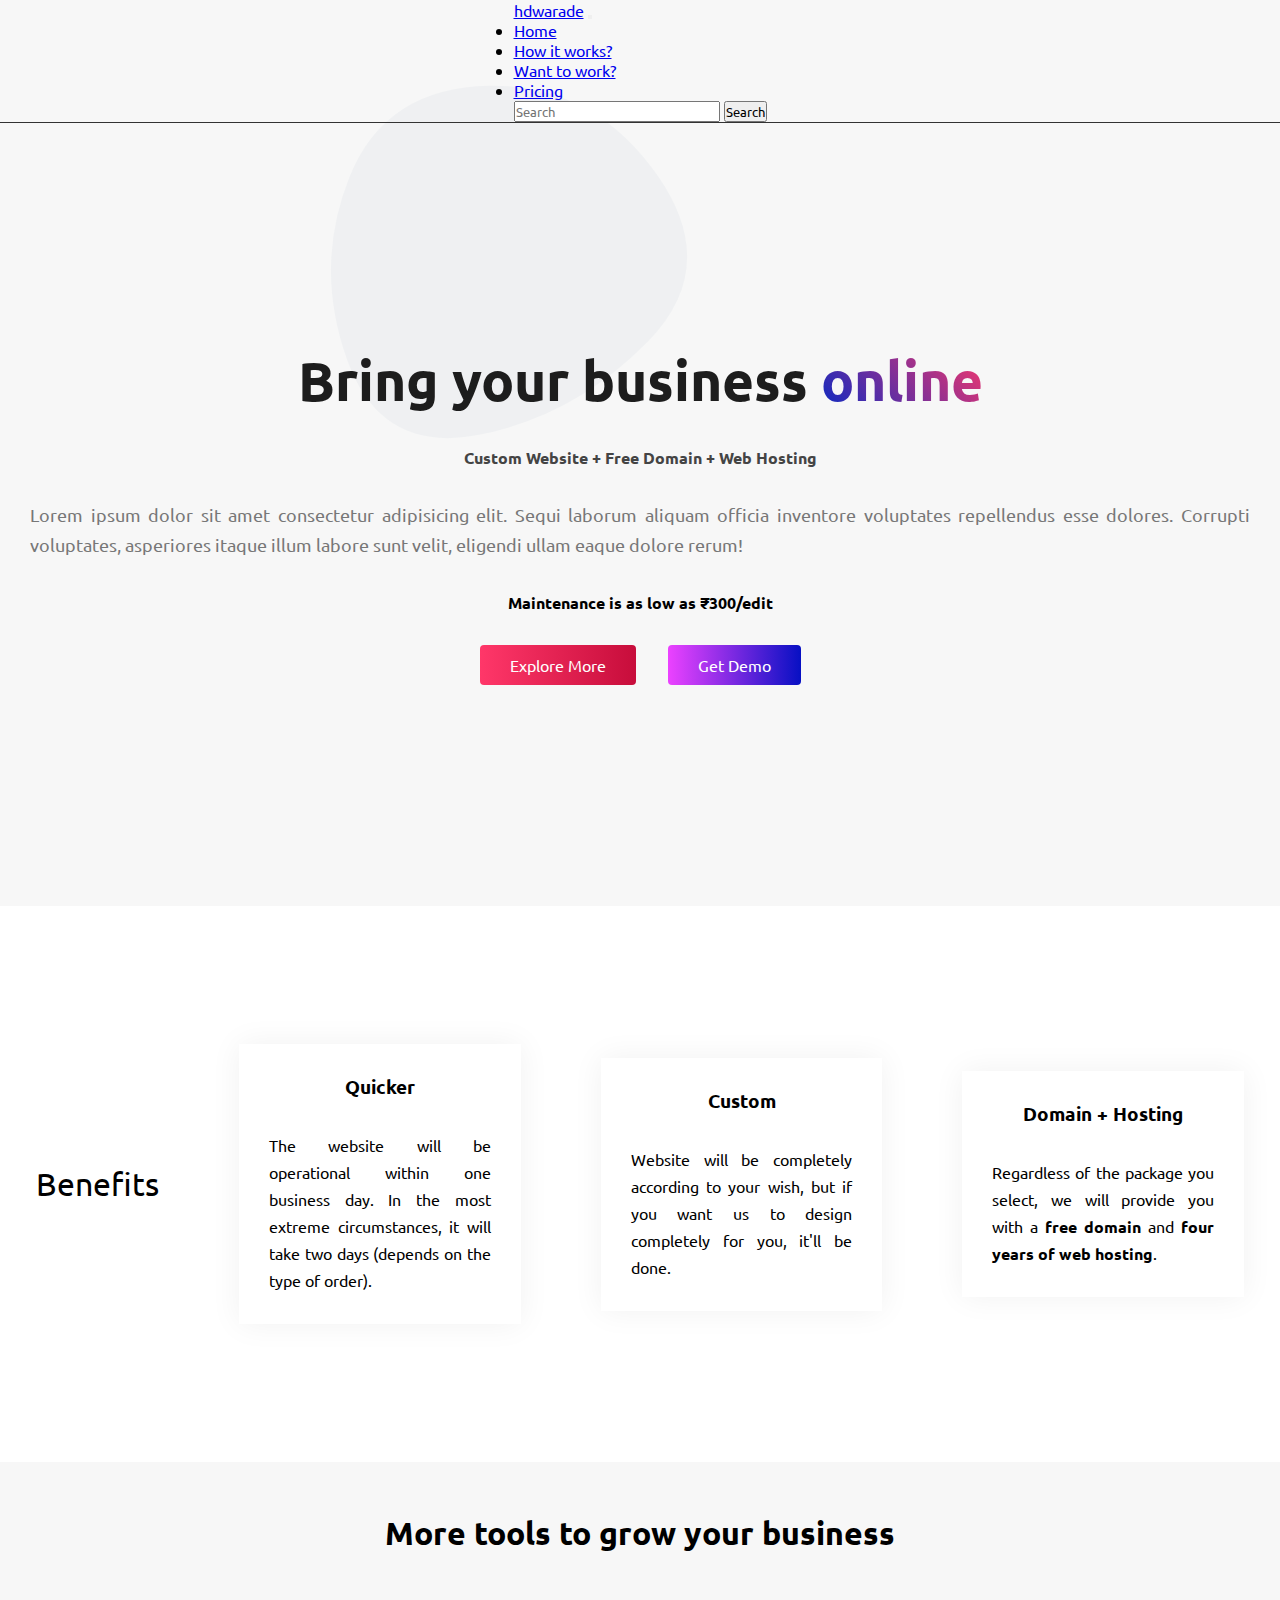
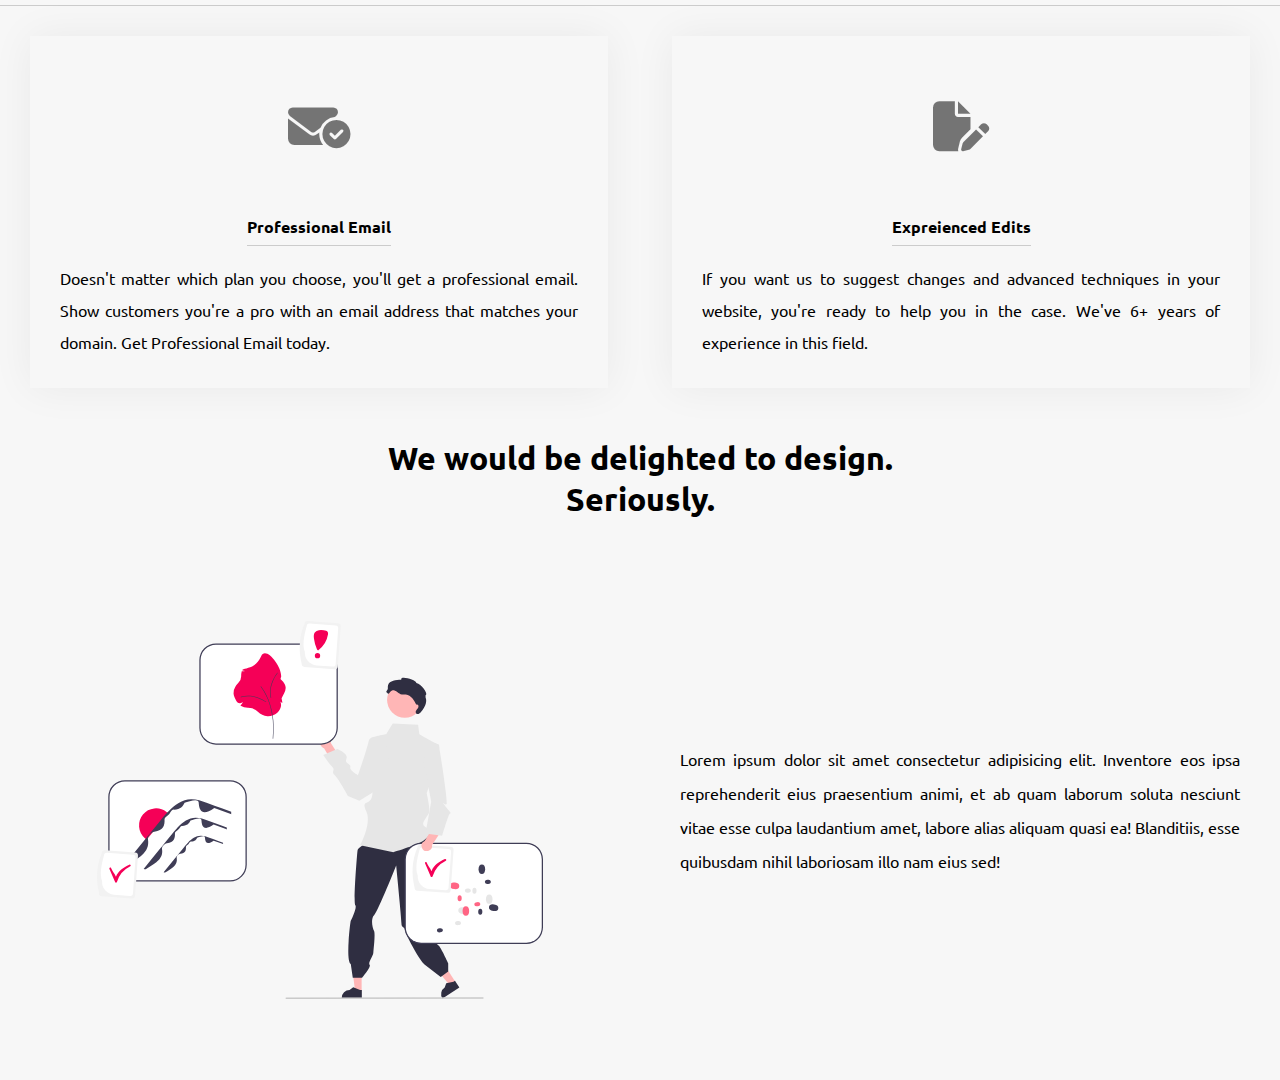
==== index.html @ 7bcc4214 "commit comment" ====
<!DOCTYPE html>
<html lang="en">

<head>
    <meta charset="UTF-8">
    <meta http-equiv="X-UA-Compatible" content="IE=edge">
    <meta name="viewport" content="width=device-width, initial-scale=1.0">
    <title>hdwarade</title>
    <link rel="stylesheet" href="https://use.fontawesome.com/releases/v5.15.4/css/all.css"
        integrity="sha384-DyZ88mC6Up2uqS4h/KRgHuoeGwBcD4Ng9SiP4dIRy0EXTlnuz47vAwmeGwVChigm" crossorigin="anonymous" />
    <link rel="stylesheet" href="https://cdnjs.cloudflare.com/ajax/libs/font-awesome/4.7.0/css/font-awesome.min.css">
    <link rel="stylesheet" href="https://cdnjs.cloudflare.com/ajax/libs/font-awesome/6.1.1/css/all.min.css">
    <link href="https://cdn.jsdelivr.net/npm/bootstrap@5.2.2/dist/css/bootstrap.min.css" rel="stylesheet"
        integrity="sha384-Zenh87qX5JnK2Jl0vWa8Ck2rdkQ2Bzep5IDxbcnCeuOxjzrPF/et3URy9Bv1WTRi" crossorigin="anonymous">
    <link rel="stylesheet" href="style.css">
</head>

<body>

    <div style="position: absolute; z-index: -1; width: 70%; opacity: 0.2;">
        <svg viewBox="0 0 800 500" preserveAspectRatio="none" xmlns="http://www.w3.org/2000/svg"
            xmlns:xlink="http://www.w3.org/1999/xlink" width="100%" id="blobSvg">
            <g transform="translate(186, -12)">
                <path class="blob"
                    d="M392.5,317Q327,384,240.5,400.5Q154,417,124,333.5Q94,250,126,170Q158,90,251,88.5Q344,87,401,168.5Q458,250,392.5,317Z"
                    fill="#d1d8e0"></path>
            </g>
        </svg>
    </div>
    <nav class="navbar navbar-expand-lg navbar-dark bg-dark">
        <div class="container-fluid">
            <a class="navbar-brand" href="#">hdwarade</a>
            <button class="navbar-toggler" type="button" data-bs-toggle="collapse"
                data-bs-target="#navbarSupportedContent" aria-controls="navbarSupportedContent" aria-expanded="false"
                aria-label="Toggle navigation">
                <span class="navbar-toggler-icon"></span>
            </button>
            <div class="collapse navbar-collapse" id="navbarSupportedContent">
                <ul class="navbar-nav me-auto mb-2 mb-lg-0">
                    <li class="nav-item">
                        <a class="nav-link active" aria-current="page" href="index.html">Home</a>
                    </li>
                    <li class="nav-item">
                        <a class="nav-link" href="#">How it works?</a>
                    </li>
                    <li class="nav-item">
                        <a class="nav-link" href="wanttowork.html">Want to work?</a>
                    </li>
                    <li class="nav-item">
                        <a class="nav-link" href="#">Pricing</a>
                    </li>
                </ul>
                <form class="d-flex" role="search">
                    <input class="form-control me-2" type="search" placeholder="Search" aria-label="Search">
                    <button class="btn btn-outline-danger" type="submit">Search</button>
                </form>
            </div>
        </div>
    </nav>
    <div class="container">
        <!-- <h1 class="titleweb">Build your <span class="color">dream</span> website</h1> -->
        <h1 class="titleweb">Bring your business <span class="color">online</span></h1>
        <h4 class="features">Custom Website + Free Domain + Web Hosting</h4>
        <p class="introText">Lorem ipsum dolor sit amet consectetur adipisicing elit. Sequi laborum aliquam officia
            inventore voluptates
            repellendus esse dolores. Corrupti voluptates, asperiores itaque illum labore sunt velit, eligendi ullam
            eaque dolore rerum!</p>
        <div class="range">
            <b>Maintenance is as low as ₹300/edit</b>
        </div>
        <div class="affectem">
            <a href="#" class="a" id="learnMore">Explore More</a>
            <a href="#" class="a" id="learnMore">Get Demo</a>
        </div>
    </div>

    <div class="cardsSection">
        <div class="cardContainer">
            <h1 class="matin">Benefits</h1>
            <div class="mainHolder">
                <div class="holderCard">
                    <h3 class="card-title">Quicker</h3>
                    <p class="properp">The website will be operational within one business day. In the most extreme
                        circumstances, it will take two days (depends on the type of order).</p>
                </div>
            </div>
            <div class="mainHolder">
                <div class="holderCard">
                    <h3 class="card-title">Custom</h3>
                    <p class="properp">Website will be completely according to your wish, but if you want us to design
                        completely for you, it'll be done.</p>
                </div>
            </div>
            <div class="mainHolder">
                <div class="holderCard">
                    <h3 class="card-title">Domain + Hosting</h3>
                    <p class="properp">Regardless of the package you select, we will provide you with a <b>free
                            domain</b> and <b>four years of web hosting</b>.</p>
                </div>
            </div>
        </div>
        <div class="skills">
            <h1 class="headingMore">More tools to grow your business</h1>
            <div class="imageGallery">
                <div class="cardHolderImg">
                    <i class="fa-solid fa-envelope-circle-check cardIcons"></i>
                    <div class="contentCard">
                        <h4>Professional Email</h4>
                        <p>Doesn't matter which plan you choose, you'll get a professional email. Show customers you're a pro with an email address that matches your domain. Get Professional Email today.</p>
                    </div>
                </div>
                <div class="cardHolderImg">
                    <i class="fa-solid fa-file-pen cardIcons"></i>
                    <div class="contentCard">
                        <h4>Expreienced Edits</h4>
                        <p>If you want us to suggest changes and advanced techniques in your website, you're ready to help you in the case. We've 6+ years of experience in this field.</p>
                    </div>
                </div>
            </div>
        </div>
    </div>
    <div class="love">
        <h1><p>We would be delighted to design.</p><p>Seriously.</p></h1>
        <div class="helpSection">
            <div class="imgDiv">
                <img src="ins.svg" class="loveImg" alt="">
            </div>
            <div class="textContent">
                Lorem ipsum dolor sit amet consectetur adipisicing elit. Inventore eos ipsa reprehenderit eius praesentium animi, et ab quam laborum soluta nesciunt vitae esse culpa laudantium amet, labore alias aliquam quasi ea! Blanditiis, esse quibusdam nihil laboriosam illo nam eius sed!
            </div>
        </div>
    </div>
    <script src="https://cdn.jsdelivr.net/npm/bootstrap@5.2.2/dist/js/bootstrap.bundle.min.js"
        integrity="sha384-OERcA2EqjJCMA+/3y+gxIOqMEjwtxJY7qPCqsdltbNJuaOe923+mo//f6V8Qbsw3"
        crossorigin="anonymous"></script>
    <script src="script.js"></script>
</body>

</html>
---- style.css ----
@import url('https://fonts.googleapis.com/css2?family=Rajdhani:wght@400;500&family=Ubuntu&display=swap');

* {
    margin: 0;
    outline: none;
    padding: 0;
    font-family: 'Ubuntu', sans-serif;
    box-sizing: border-box;
}

.navbar {
    /* height: 10vh; */
    display: flex;
    justify-content: space-evenly;
    border-bottom: 1px solid #333;
    align-items: center;
}

body {
    background: rgb(247, 247, 247);
}

.navbar .menu {
    display: flex;
    justify-content: center;
    align-items: center;
    gap: 3rem;
}

.navbar .socials {
    display: flex;
    justify-content: center;
    align-items: center;
    gap: 3rem;
}

.navbar .menu a {
    text-decoration: none;
    color: #4e4e50;
    transition: 0.3s ease;
}

.navbar .menu a:hover {
    color: rgb(198, 198, 198);
}

.navbar .menu a.active {
    color: rgb(198, 198, 198);
}

.socials a {
    color: #999;
    font-size: 20px;
}

.container {
    height: calc(100vh - 13vh);
    display: flex;
    justify-content: center;
    align-items: center;
    flex-direction: column;
    margin: 0 auto;
    gap: 2rem;
    padding: 30px;
}
.features{
    color: #444;
}
.container .titleweb {
    font-size: 55px;
    text-align: center;
    /* border-image: linear-gradient(#0729c3, #ff3769) 30;
    border-width: 10px;
    border-style: solid; */
    color: #1d1d1d;
}

.container .titleweb .color {
    color: #0729c3;
    font-weight: 800;
    border-bottom: 2px solid linear-gradient(45deg,red,blue);
    background: -webkit-linear-gradient(45deg,#0729c3, #ff3769);
    -webkit-background-clip: text;
    -webkit-text-fill-color: transparent;
}

.container p {
    line-height: 30px;
    color: rgb(119, 119, 119);
}

#learnMore {
    position: relative;
    padding: 10px 30px;
    color: #fff;
    overflow: hidden;
    border-radius: 4px;
    text-decoration: none;
    font-size: 16px;
    background: linear-gradient(90deg, #ff3769, #c70d3b);
}

#learnMore:nth-child(2) {
    background: linear-gradient(90deg, #ec42ff, #0710c3);
}

.rippleClass {
    position: absolute;
    background: #fff;
    transform: translate(-50%, -50%);
    pointer-events: none;
    border-radius: 50%;
    animation: hd 1s linear infinite;
}

@keyframes hd {
    0% {
        width: 0px;
        height: 0px;
        opacity: 0.5;
    }

    100% {
        width: 500px;
        opacity: 0;
        height: 500px;
    }
}
.affectem{
    display: flex;
    justify-content: center;
    align-items: center;
    gap: 2rem;
}
.introText{
    text-align: justify;
    font-size: 18px;
}

.cardsSection{
    display: grid;
    height: auto;
    grid-template-rows: 1fr 1fr;
}
.cardContainer{
    display: flex;
    background: white;
    justify-content: center;
    gap: 5rem;
    align-items: center;
    /* height: auto; */
    padding: 40px 0;
    position: relative;
    /* top: -50px; */

}
.mainHolder{
    position: relative;
    width: 22%;
    display: flex;
    box-shadow: 0 0 30px rgba(0, 0, 0, 0.06);
    background: #fff;
    align-items: center;
    background: linear-gradient(123deg,#ff628a, #444dff);
    /* border-radius: 12px; */
}
.holderCard{
    height: 100%;
    gap: 2rem;
    display: flex;
    justify-content: center;
    align-items: center;
    flex-direction: column;
    width: 100%;
    transition: 0.4s ease;
    padding: 30px;
    background: #fff;
    /* border-radius: 12px; */
}
.holderCard:hover{
    transition: 0.4s ease;
    box-shadow: 0 20px 50px rgba(0, 0, 0, 0.06);
    position: relative;
    background: #fff;
    transform: translateY(-5px);
}
.properp{
    line-height: 27px;
    text-align: justify;
}
.matin{
    font-weight: normal;
}
.skills h1{
    text-align: center;
    height: 16vh;
    color: #000;
    display: flex;
    justify-content: center;
    align-items: center;
}
.imageGallery{
    padding: 30px;
    display: grid;
    grid-template-columns: repeat(2, 1fr);
    gap: 4rem;
}
.cardHolderImg{
    box-shadow: 0 0 40px rgba(0, 0, 0, 0.06);
    transition: 0.4s ease;
    display: flex;
    justify-content: center;
    width: 100%;
    padding: 30px;
    align-items: center;
    flex-direction: column;
}
.cardHolderImg:hover{
    box-shadow: 0 20px 10px rgba(0, 0, 0, 0.06);
    transform: translateY(-20px);
}
.cardHolderImg .cardIcons{
    color: #444;
    font-size: 50px;
    height: 120px;
    display: flex;
    color: rgba(0, 0, 0, 0.53);
    border-radius: 50%;
    justify-content: center;
    align-items: center;
    width: 120px;
}
.contentCard{
    display: flex;
    justify-content: center;
    align-items: center;
    flex-direction: column;
    gap: 1rem;
    padding-top: 30px;
}
.contentCard h4{
    font-weight: 800;
    border-bottom: 1px solid #ccc;
    padding-bottom: 8px;
}
.contentCard p{
    line-height: 32px;
    text-align: justify;
}
.helpSection{
    /* border: 2px solid red; */
    display: grid;
    grid-template-columns: repeat(2, 1fr);
    height: calc(100vh - 40vh);
}
.love h1{
    text-align: center;
    /* border: 2px solid red; */
    display: flex;
    justify-content: center;
    align-items: center;
    flex-direction: column;
    padding: 20px 0;
}
.helpSection .imgDiv{
    /* border: 2px solid black; */
    height: calc(100vh - 40vh);
    display: flex;
    justify-content: center;
    align-items: center;
}
.helpSection .imgDiv img{
    height: 70%;
}
.helpSection .textContent{
    height: calc(100vh - 40vh);
    display: flex;
    justify-content: center;
    align-items: center;
    text-align: justify;
    padding: 40px;
    line-height: 34px;
}
.headingMore{
    border-bottom: 1px solid #ccc;
}
*::-webkit-scrollbar{
    width: 0;
    display: none;
}
.works{
    /* height: 100vh; */
    border: 2px solid red;
}
.works h2{
    text-align: center;
    height: 20vh;
    display: flex;
    justify-content: center;
    align-items: center;
    font-weight: 800;
}

/* WantToWorkPage */

/* End of "want to work" page */

@media screen and (max-width: 380px){
    #learnMore{
        font-size: 15px;
    }
    .introText{
        text-align: justify;
        font-size: 16px;
    }
    .cardsSection{
        display: grid;
        /* margin-top:100px; */
        padding: 20px;
        background: rgb(247, 247, 247);
        grid-template-rows: 1fr 1fr;
    }
    .cardContainer{
        margin-top: 80px;
        display: flex;
        background: none;
        justify-content: center;
        align-items: center;
        height: auto;
        flex-direction: column;
        padding: 0;
        position: relative;
        top: 0px;
    }
    .holderCard{
        position: relative;
        width: 100%;
        /* border: 1px solid #ccc; */
        border-radius: 7px;
        height: 80%;
        display: flex;
        padding: 30px;
        box-shadow: 0 0 30px rgba(0, 0, 0, 0.06);
        background: #fff;
        /* justify-content: center;
         */
        align-items: center;
        gap: 2rem;
        flex-direction: column;
        /* align-items: center; */
    }
    .cardContainer{
        display: flex;
        justify-content: center;
        /* gap: 5rem; */
        align-items: center;
        height: auto;
        flex-direction: column;
        /* gap: 3rem; */
        padding: 40px 0;
        position: relative;
        top: 0px;
    }
    .mainHolder{
        position: relative;
        width: 100%;
        display: flex;
        box-shadow: none;
        background: none;
        align-items: center;
        background: #fff;
        /* flex-direction: column; */
        border-radius: 12px;
        box-shadow: 0 20px 40px rgba(0, 0, 0, 0.06);
    }
    /* background: red; */
    .matin{
        margin-bottom: 40px;
        border-bottom: 1px solid #ccc;
        width: 100%;
        display: flex;
        justify-content: center;
        align-items: center;
        padding: 0 0 10px 0;
    }
    .holderCard{
        padding: 30px;
        box-shadow: none;
        background: #fff;
    }
    .container .titleweb {
        font-size: 36px;
    }
    .features{
        font-size: 16px;
        text-align: center;
        line-height: 30px;
    }
    .imageGallery{
        flex-direction: column;
        display: flex;
        width: 100%;
        justify-content: center;
        align-items: center;
    }
    .helpSection {
        display: flex;
        justify-content: center;
        align-items: center;
        flex-direction: column;
        gap: 3rem;
    }
    .love h1 {
        margin-bottom: 140px;
    }
    .helpSection .imgDiv{
        display: flex;
        justify-content: center;
        align-items: flex-end;
    }
    .imageGallery{
        padding: 20px 0;
    }
}
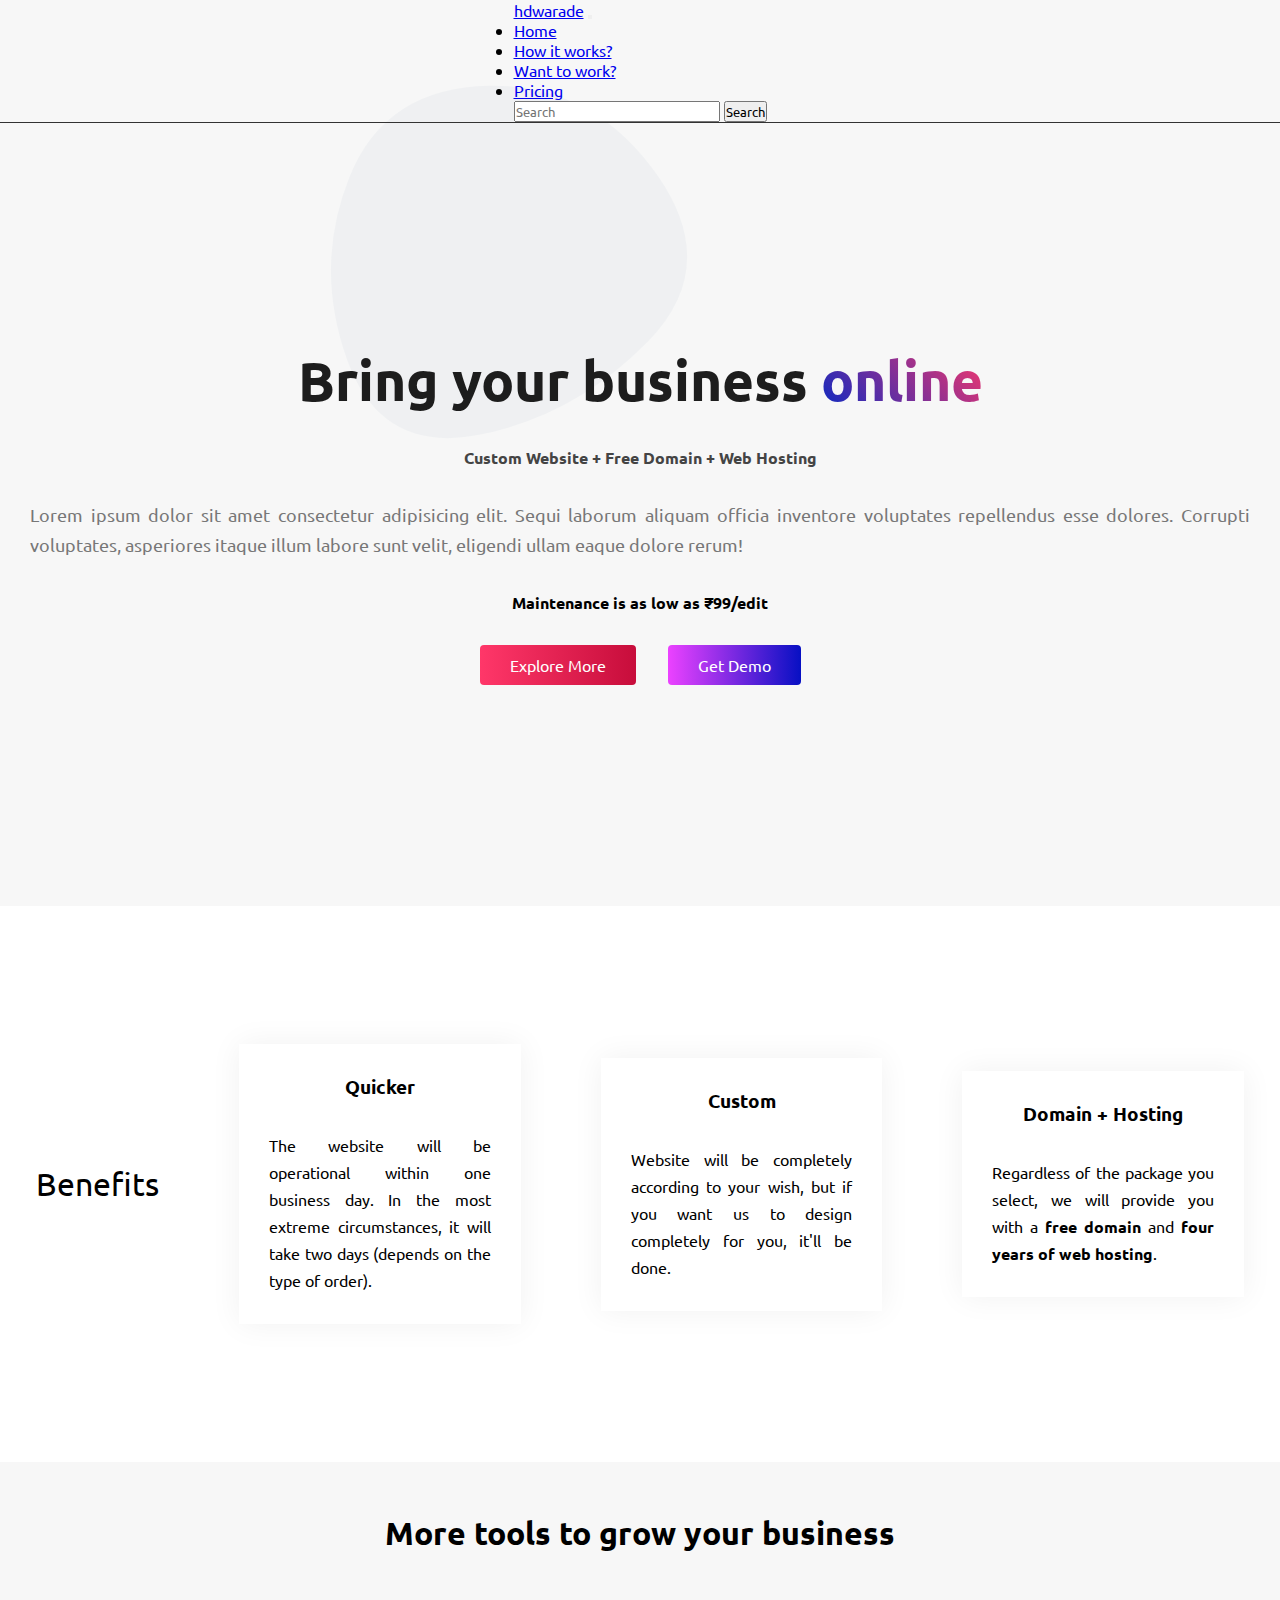
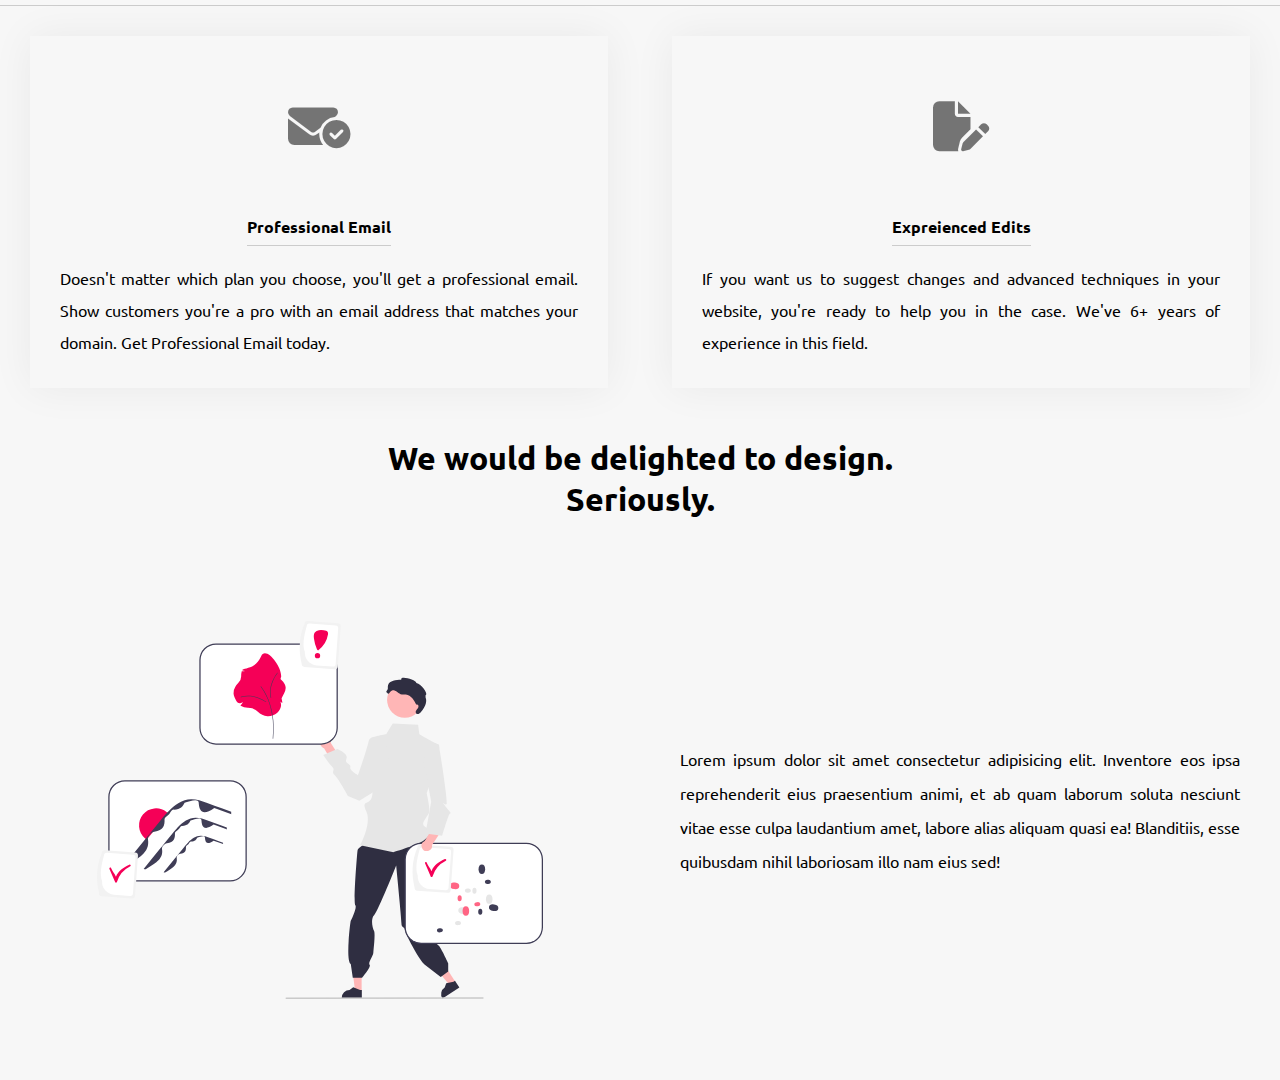
==== commit 031171ad: "Update index.html" ====
--- a/index.html
+++ b/index.html
@@ -66,7 +66,7 @@
             repellendus esse dolores. Corrupti voluptates, asperiores itaque illum labore sunt velit, eligendi ullam
             eaque dolore rerum!</p>
         <div class="range">
-            <b>Maintenance is as low as ₹300/edit</b>
+            <b>Maintenance is as low as ₹99/edit</b>
         </div>
         <div class="affectem">
             <a href="#" class="a" id="learnMore">Explore More</a>
@@ -136,4 +136,4 @@
     <script src="script.js"></script>
 </body>
 
-</html>+</html>
--- a/style.css
+++ b/style.css
@@ -302,7 +302,29 @@
 }
 
 /* WantToWorkPage */
-
+.talkSkills{
+    display: flex;
+    justify-content: center;
+    align-items: center;
+    height: 10vh;
+}
+.talkSkills .this{
+    display: flex;
+    justify-content: center;
+    align-items: center;
+}
+.formFilling{
+    width: 60%;
+    margin: auto;
+}
+input[type="number"]::-webkit-outer-spin-button, 
+input[type="number"]::-webkit-inner-spin-button {
+    -webkit-appearance: none;
+    margin: 0;
+}
+input[type="number"] {
+    -moz-appearance: textfield;
+}
 /* End of "want to work" page */
 
 @media screen and (max-width: 380px){
@@ -332,6 +354,14 @@
         position: relative;
         top: 0px;
     }
+    .talkSkills{
+        width: 90%;
+        margin: 20px auto;
+    }
+    .formFilling{
+        width: 90%;
+        margin: auto;
+    }
     .holderCard{
         position: relative;
         width: 100%;
@@ -421,4 +451,23 @@
     .imageGallery{
         padding: 20px 0;
     }
-}
+    #learnMore{
+        font-size: 12px;
+    }
+}
+
+
+textarea:focus, 
+textarea.form-control:focus, 
+input.form-control:focus, 
+input[type=text]:focus, 
+input[type=password]:focus, 
+input[type=email]:focus, 
+input[type=number]:focus, 
+[type=text].form-control:focus, 
+[type=password].form-control:focus, 
+[type=email].form-control:focus, 
+[type=tel].form-control:focus, 
+[contenteditable].form-control:focus {
+  box-shadow: inset 0 -1px 0 rgb(255, 7, 7);
+}
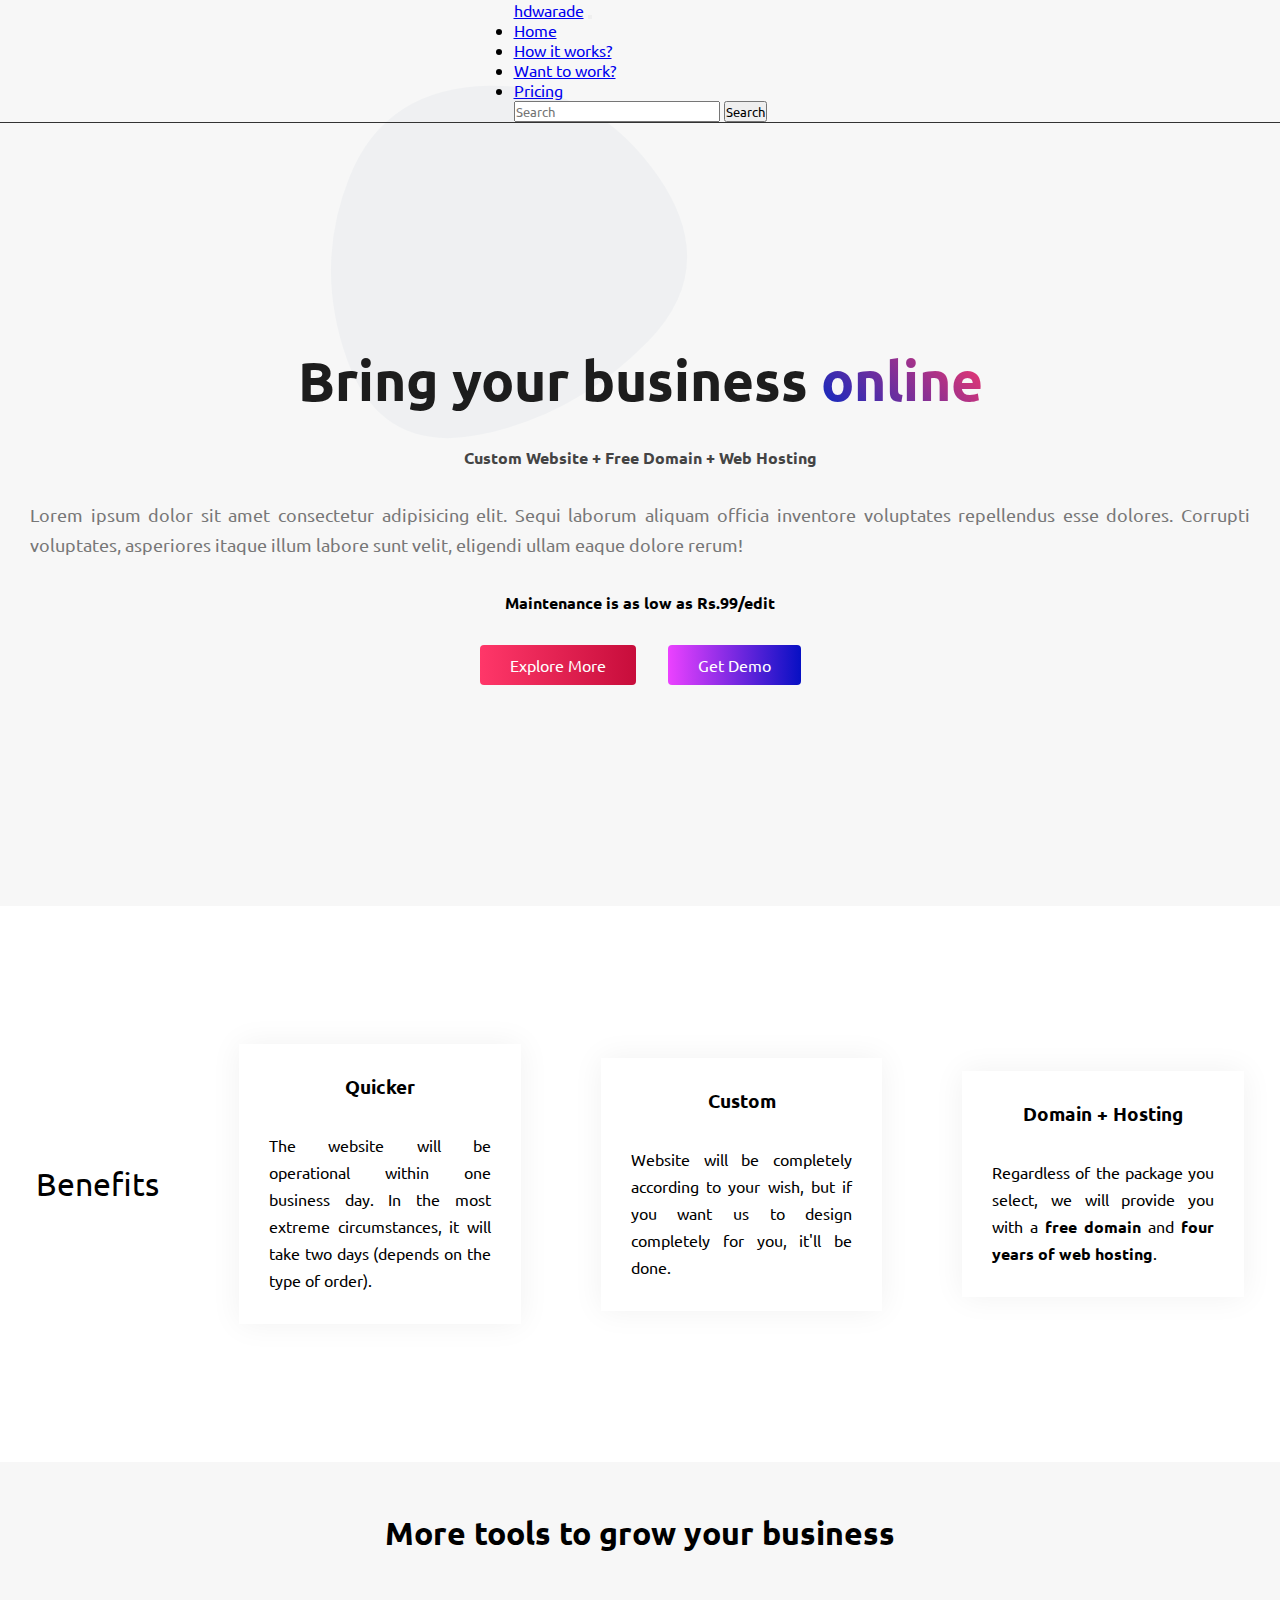
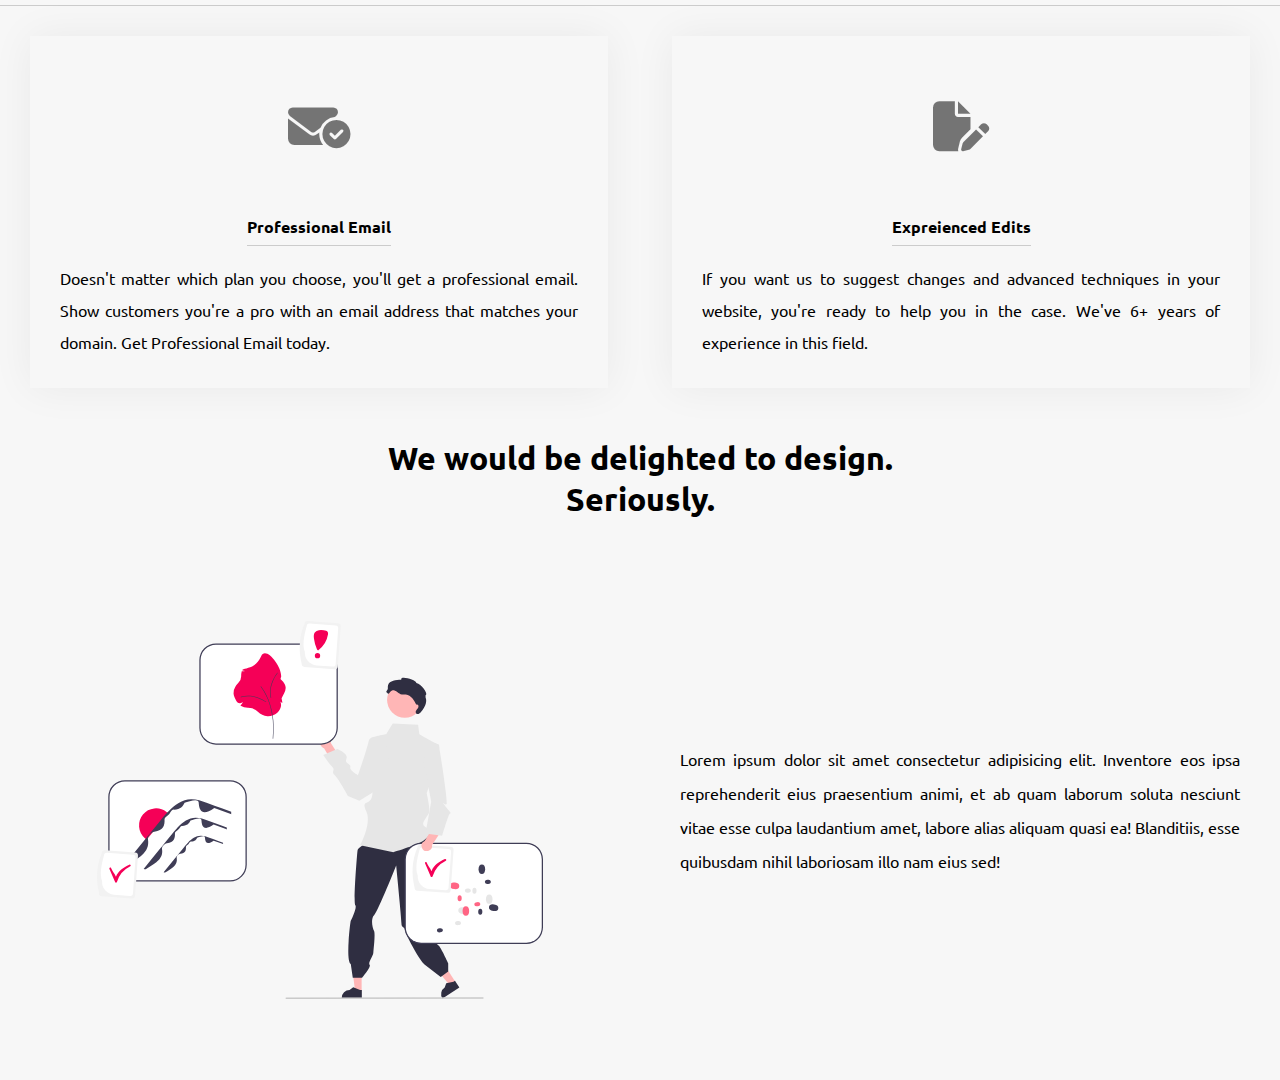
==== commit 0503044c: "Update index.html" ====
--- a/index.html
+++ b/index.html
@@ -1,139 +1,138 @@
-<!DOCTYPE html>
-<html lang="en">
-
-<head>
-    <meta charset="UTF-8">
-    <meta http-equiv="X-UA-Compatible" content="IE=edge">
-    <meta name="viewport" content="width=device-width, initial-scale=1.0">
-    <title>hdwarade</title>
-    <link rel="stylesheet" href="https://use.fontawesome.com/releases/v5.15.4/css/all.css"
-        integrity="sha384-DyZ88mC6Up2uqS4h/KRgHuoeGwBcD4Ng9SiP4dIRy0EXTlnuz47vAwmeGwVChigm" crossorigin="anonymous" />
-    <link rel="stylesheet" href="https://cdnjs.cloudflare.com/ajax/libs/font-awesome/4.7.0/css/font-awesome.min.css">
-    <link rel="stylesheet" href="https://cdnjs.cloudflare.com/ajax/libs/font-awesome/6.1.1/css/all.min.css">
-    <link href="https://cdn.jsdelivr.net/npm/bootstrap@5.2.2/dist/css/bootstrap.min.css" rel="stylesheet"
-        integrity="sha384-Zenh87qX5JnK2Jl0vWa8Ck2rdkQ2Bzep5IDxbcnCeuOxjzrPF/et3URy9Bv1WTRi" crossorigin="anonymous">
-    <link rel="stylesheet" href="style.css">
-</head>
-
-<body>
-
-    <div style="position: absolute; z-index: -1; width: 70%; opacity: 0.2;">
-        <svg viewBox="0 0 800 500" preserveAspectRatio="none" xmlns="http://www.w3.org/2000/svg"
-            xmlns:xlink="http://www.w3.org/1999/xlink" width="100%" id="blobSvg">
-            <g transform="translate(186, -12)">
-                <path class="blob"
-                    d="M392.5,317Q327,384,240.5,400.5Q154,417,124,333.5Q94,250,126,170Q158,90,251,88.5Q344,87,401,168.5Q458,250,392.5,317Z"
-                    fill="#d1d8e0"></path>
-            </g>
-        </svg>
-    </div>
-    <nav class="navbar navbar-expand-lg navbar-dark bg-dark">
-        <div class="container-fluid">
-            <a class="navbar-brand" href="#">hdwarade</a>
-            <button class="navbar-toggler" type="button" data-bs-toggle="collapse"
-                data-bs-target="#navbarSupportedContent" aria-controls="navbarSupportedContent" aria-expanded="false"
-                aria-label="Toggle navigation">
-                <span class="navbar-toggler-icon"></span>
-            </button>
-            <div class="collapse navbar-collapse" id="navbarSupportedContent">
-                <ul class="navbar-nav me-auto mb-2 mb-lg-0">
-                    <li class="nav-item">
-                        <a class="nav-link active" aria-current="page" href="index.html">Home</a>
-                    </li>
-                    <li class="nav-item">
-                        <a class="nav-link" href="#">How it works?</a>
-                    </li>
-                    <li class="nav-item">
-                        <a class="nav-link" href="wanttowork.html">Want to work?</a>
-                    </li>
-                    <li class="nav-item">
-                        <a class="nav-link" href="#">Pricing</a>
-                    </li>
-                </ul>
-                <form class="d-flex" role="search">
-                    <input class="form-control me-2" type="search" placeholder="Search" aria-label="Search">
-                    <button class="btn btn-outline-danger" type="submit">Search</button>
-                </form>
-            </div>
-        </div>
-    </nav>
-    <div class="container">
-        <!-- <h1 class="titleweb">Build your <span class="color">dream</span> website</h1> -->
-        <h1 class="titleweb">Bring your business <span class="color">online</span></h1>
-        <h4 class="features">Custom Website + Free Domain + Web Hosting</h4>
-        <p class="introText">Lorem ipsum dolor sit amet consectetur adipisicing elit. Sequi laborum aliquam officia
-            inventore voluptates
-            repellendus esse dolores. Corrupti voluptates, asperiores itaque illum labore sunt velit, eligendi ullam
-            eaque dolore rerum!</p>
-        <div class="range">
-            <b>Maintenance is as low as ₹99/edit</b>
-        </div>
-        <div class="affectem">
-            <a href="#" class="a" id="learnMore">Explore More</a>
-            <a href="#" class="a" id="learnMore">Get Demo</a>
-        </div>
-    </div>
-
-    <div class="cardsSection">
-        <div class="cardContainer">
-            <h1 class="matin">Benefits</h1>
-            <div class="mainHolder">
-                <div class="holderCard">
-                    <h3 class="card-title">Quicker</h3>
-                    <p class="properp">The website will be operational within one business day. In the most extreme
-                        circumstances, it will take two days (depends on the type of order).</p>
-                </div>
-            </div>
-            <div class="mainHolder">
-                <div class="holderCard">
-                    <h3 class="card-title">Custom</h3>
-                    <p class="properp">Website will be completely according to your wish, but if you want us to design
-                        completely for you, it'll be done.</p>
-                </div>
-            </div>
-            <div class="mainHolder">
-                <div class="holderCard">
-                    <h3 class="card-title">Domain + Hosting</h3>
-                    <p class="properp">Regardless of the package you select, we will provide you with a <b>free
-                            domain</b> and <b>four years of web hosting</b>.</p>
-                </div>
-            </div>
-        </div>
-        <div class="skills">
-            <h1 class="headingMore">More tools to grow your business</h1>
-            <div class="imageGallery">
-                <div class="cardHolderImg">
-                    <i class="fa-solid fa-envelope-circle-check cardIcons"></i>
-                    <div class="contentCard">
-                        <h4>Professional Email</h4>
-                        <p>Doesn't matter which plan you choose, you'll get a professional email. Show customers you're a pro with an email address that matches your domain. Get Professional Email today.</p>
-                    </div>
-                </div>
-                <div class="cardHolderImg">
-                    <i class="fa-solid fa-file-pen cardIcons"></i>
-                    <div class="contentCard">
-                        <h4>Expreienced Edits</h4>
-                        <p>If you want us to suggest changes and advanced techniques in your website, you're ready to help you in the case. We've 6+ years of experience in this field.</p>
-                    </div>
-                </div>
-            </div>
-        </div>
-    </div>
-    <div class="love">
-        <h1><p>We would be delighted to design.</p><p>Seriously.</p></h1>
-        <div class="helpSection">
-            <div class="imgDiv">
-                <img src="ins.svg" class="loveImg" alt="">
-            </div>
-            <div class="textContent">
-                Lorem ipsum dolor sit amet consectetur adipisicing elit. Inventore eos ipsa reprehenderit eius praesentium animi, et ab quam laborum soluta nesciunt vitae esse culpa laudantium amet, labore alias aliquam quasi ea! Blanditiis, esse quibusdam nihil laboriosam illo nam eius sed!
-            </div>
-        </div>
-    </div>
-    <script src="https://cdn.jsdelivr.net/npm/bootstrap@5.2.2/dist/js/bootstrap.bundle.min.js"
-        integrity="sha384-OERcA2EqjJCMA+/3y+gxIOqMEjwtxJY7qPCqsdltbNJuaOe923+mo//f6V8Qbsw3"
-        crossorigin="anonymous"></script>
-    <script src="script.js"></script>
-</body>
-
-</html>
+<!DOCTYPE html>
+<html lang="en">
+
+<head>
+    <meta charset="UTF-8">
+    <meta http-equiv="X-UA-Compatible" content="IE=edge">
+    <meta name="viewport" content="width=device-width, initial-scale=1.0">
+    <title>hdwarade</title>
+    <link rel="stylesheet" href="https://use.fontawesome.com/releases/v5.15.4/css/all.css"
+        integrity="sha384-DyZ88mC6Up2uqS4h/KRgHuoeGwBcD4Ng9SiP4dIRy0EXTlnuz47vAwmeGwVChigm" crossorigin="anonymous" />
+    <link rel="stylesheet" href="https://cdnjs.cloudflare.com/ajax/libs/font-awesome/4.7.0/css/font-awesome.min.css">
+    <link rel="stylesheet" href="https://cdnjs.cloudflare.com/ajax/libs/font-awesome/6.1.1/css/all.min.css">
+    <link href="https://cdn.jsdelivr.net/npm/bootstrap@5.2.2/dist/css/bootstrap.min.css" rel="stylesheet"
+        integrity="sha384-Zenh87qX5JnK2Jl0vWa8Ck2rdkQ2Bzep5IDxbcnCeuOxjzrPF/et3URy9Bv1WTRi" crossorigin="anonymous">
+    <link rel="stylesheet" href="style.css">
+</head>
+
+<body>
+
+    <div style="position: absolute; z-index: -1; width: 70%; opacity: 0.2;">
+        <svg viewBox="0 0 800 500" preserveAspectRatio="none" xmlns="http://www.w3.org/2000/svg"
+            xmlns:xlink="http://www.w3.org/1999/xlink" width="100%" id="blobSvg">
+            <g transform="translate(186, -12)">
+                <path class="blob"
+                    d="M392.5,317Q327,384,240.5,400.5Q154,417,124,333.5Q94,250,126,170Q158,90,251,88.5Q344,87,401,168.5Q458,250,392.5,317Z"
+                    fill="#d1d8e0"></path>
+            </g>
+        </svg>
+    </div>
+    <nav class="navbar navbar-expand-lg navbar-dark bg-dark">
+        <div class="container-fluid">
+            <a class="navbar-brand" href="#">hdwarade</a>
+            <button class="navbar-toggler" type="button" data-bs-toggle="collapse"
+                data-bs-target="#navbarSupportedContent" aria-controls="navbarSupportedContent" aria-expanded="false"
+                aria-label="Toggle navigation">
+                <span class="navbar-toggler-icon"></span>
+            </button>
+            <div class="collapse navbar-collapse" id="navbarSupportedContent">
+                <ul class="navbar-nav me-auto mb-2 mb-lg-0">
+                    <li class="nav-item">
+                        <a class="nav-link active" aria-current="page" href="index.html">Home</a>
+                    </li>
+                    <li class="nav-item">
+                        <a class="nav-link" href="#">How it works?</a>
+                    </li>
+                    <li class="nav-item">
+                        <a class="nav-link" href="wanttowork.html">Want to work?</a>
+                    </li>
+                    <li class="nav-item">
+                        <a class="nav-link" href="#">Pricing</a>
+                    </li>
+                </ul>
+                <form class="d-flex" role="search">
+                    <input class="form-control me-2" type="search" placeholder="Search" aria-label="Search">
+                    <button class="btn btn-outline-danger" type="submit">Search</button>
+                </form>
+            </div>
+        </div>
+    </nav>
+    <div class="container">
+        <h1 class="titleweb">Bring your business <span class="color">online</span></h1>
+        <h4 class="features">Custom Website + Free Domain + Web Hosting</h4>
+        <p class="introText">Lorem ipsum dolor sit amet consectetur adipisicing elit. Sequi laborum aliquam officia
+            inventore voluptates
+            repellendus esse dolores. Corrupti voluptates, asperiores itaque illum labore sunt velit, eligendi ullam
+            eaque dolore rerum!</p>
+        <div class="range">
+            <b>Maintenance is as low as Rs.99/edit</b>
+        </div>
+        <div class="affectem">
+            <a href="#" class="a" id="learnMore">Explore More</a>
+            <a href="#" class="a" id="learnMore">Get Demo</a>
+        </div>
+    </div>
+
+    <div class="cardsSection">
+        <div class="cardContainer">
+            <h1 class="matin">Benefits</h1>
+            <div class="mainHolder">
+                <div class="holderCard">
+                    <h3 class="card-title">Quicker</h3>
+                    <p class="properp">The website will be operational within one business day. In the most extreme
+                        circumstances, it will take two days (depends on the type of order).</p>
+                </div>
+            </div>
+            <div class="mainHolder">
+                <div class="holderCard">
+                    <h3 class="card-title">Custom</h3>
+                    <p class="properp">Website will be completely according to your wish, but if you want us to design
+                        completely for you, it'll be done.</p>
+                </div>
+            </div>
+            <div class="mainHolder">
+                <div class="holderCard">
+                    <h3 class="card-title">Domain + Hosting</h3>
+                    <p class="properp">Regardless of the package you select, we will provide you with a <b>free
+                            domain</b> and <b>four years of web hosting</b>.</p>
+                </div>
+            </div>
+        </div>
+        <div class="skills">
+            <h1 class="headingMore">More tools to grow your business</h1>
+            <div class="imageGallery">
+                <div class="cardHolderImg">
+                    <i class="fa-solid fa-envelope-circle-check cardIcons"></i>
+                    <div class="contentCard">
+                        <h4>Professional Email</h4>
+                        <p>Doesn't matter which plan you choose, you'll get a professional email. Show customers you're a pro with an email address that matches your domain. Get Professional Email today.</p>
+                    </div>
+                </div>
+                <div class="cardHolderImg">
+                    <i class="fa-solid fa-file-pen cardIcons"></i>
+                    <div class="contentCard">
+                        <h4>Expreienced Edits</h4>
+                        <p>If you want us to suggest changes and advanced techniques in your website, you're ready to help you in the case. We've 6+ years of experience in this field.</p>
+                    </div>
+                </div>
+            </div>
+        </div>
+    </div>
+    <div class="love">
+        <h1><p>We would be delighted to design.</p><p>Seriously.</p></h1>
+        <div class="helpSection">
+            <div class="imgDiv">
+                <img src="ins.svg" class="loveImg" alt="">
+            </div>
+            <div class="textContent">
+                Lorem ipsum dolor sit amet consectetur adipisicing elit. Inventore eos ipsa reprehenderit eius praesentium animi, et ab quam laborum soluta nesciunt vitae esse culpa laudantium amet, labore alias aliquam quasi ea! Blanditiis, esse quibusdam nihil laboriosam illo nam eius sed!
+            </div>
+        </div>
+    </div>
+    <script src="https://cdn.jsdelivr.net/npm/bootstrap@5.2.2/dist/js/bootstrap.bundle.min.js"
+        integrity="sha384-OERcA2EqjJCMA+/3y+gxIOqMEjwtxJY7qPCqsdltbNJuaOe923+mo//f6V8Qbsw3"
+        crossorigin="anonymous"></script>
+    <script src="script.js"></script>
+</body>
+
+</html>
--- a/style.css
+++ b/style.css
@@ -1,473 +1,473 @@
-@import url('https://fonts.googleapis.com/css2?family=Rajdhani:wght@400;500&family=Ubuntu&display=swap');
-
-* {
-    margin: 0;
-    outline: none;
-    padding: 0;
-    font-family: 'Ubuntu', sans-serif;
-    box-sizing: border-box;
-}
-
-.navbar {
-    /* height: 10vh; */
-    display: flex;
-    justify-content: space-evenly;
-    border-bottom: 1px solid #333;
-    align-items: center;
-}
-
-body {
-    background: rgb(247, 247, 247);
-}
-
-.navbar .menu {
-    display: flex;
-    justify-content: center;
-    align-items: center;
-    gap: 3rem;
-}
-
-.navbar .socials {
-    display: flex;
-    justify-content: center;
-    align-items: center;
-    gap: 3rem;
-}
-
-.navbar .menu a {
-    text-decoration: none;
-    color: #4e4e50;
-    transition: 0.3s ease;
-}
-
-.navbar .menu a:hover {
-    color: rgb(198, 198, 198);
-}
-
-.navbar .menu a.active {
-    color: rgb(198, 198, 198);
-}
-
-.socials a {
-    color: #999;
-    font-size: 20px;
-}
-
-.container {
-    height: calc(100vh - 13vh);
-    display: flex;
-    justify-content: center;
-    align-items: center;
-    flex-direction: column;
-    margin: 0 auto;
-    gap: 2rem;
-    padding: 30px;
-}
-.features{
-    color: #444;
-}
-.container .titleweb {
-    font-size: 55px;
-    text-align: center;
-    /* border-image: linear-gradient(#0729c3, #ff3769) 30;
-    border-width: 10px;
-    border-style: solid; */
-    color: #1d1d1d;
-}
-
-.container .titleweb .color {
-    color: #0729c3;
-    font-weight: 800;
-    border-bottom: 2px solid linear-gradient(45deg,red,blue);
-    background: -webkit-linear-gradient(45deg,#0729c3, #ff3769);
-    -webkit-background-clip: text;
-    -webkit-text-fill-color: transparent;
-}
-
-.container p {
-    line-height: 30px;
-    color: rgb(119, 119, 119);
-}
-
-#learnMore {
-    position: relative;
-    padding: 10px 30px;
-    color: #fff;
-    overflow: hidden;
-    border-radius: 4px;
-    text-decoration: none;
-    font-size: 16px;
-    background: linear-gradient(90deg, #ff3769, #c70d3b);
-}
-
-#learnMore:nth-child(2) {
-    background: linear-gradient(90deg, #ec42ff, #0710c3);
-}
-
-.rippleClass {
-    position: absolute;
-    background: #fff;
-    transform: translate(-50%, -50%);
-    pointer-events: none;
-    border-radius: 50%;
-    animation: hd 1s linear infinite;
-}
-
-@keyframes hd {
-    0% {
-        width: 0px;
-        height: 0px;
-        opacity: 0.5;
-    }
-
-    100% {
-        width: 500px;
-        opacity: 0;
-        height: 500px;
-    }
-}
-.affectem{
-    display: flex;
-    justify-content: center;
-    align-items: center;
-    gap: 2rem;
-}
-.introText{
-    text-align: justify;
-    font-size: 18px;
-}
-
-.cardsSection{
-    display: grid;
-    height: auto;
-    grid-template-rows: 1fr 1fr;
-}
-.cardContainer{
-    display: flex;
-    background: white;
-    justify-content: center;
-    gap: 5rem;
-    align-items: center;
-    /* height: auto; */
-    padding: 40px 0;
-    position: relative;
-    /* top: -50px; */
-
-}
-.mainHolder{
-    position: relative;
-    width: 22%;
-    display: flex;
-    box-shadow: 0 0 30px rgba(0, 0, 0, 0.06);
-    background: #fff;
-    align-items: center;
-    background: linear-gradient(123deg,#ff628a, #444dff);
-    /* border-radius: 12px; */
-}
-.holderCard{
-    height: 100%;
-    gap: 2rem;
-    display: flex;
-    justify-content: center;
-    align-items: center;
-    flex-direction: column;
-    width: 100%;
-    transition: 0.4s ease;
-    padding: 30px;
-    background: #fff;
-    /* border-radius: 12px; */
-}
-.holderCard:hover{
-    transition: 0.4s ease;
-    box-shadow: 0 20px 50px rgba(0, 0, 0, 0.06);
-    position: relative;
-    background: #fff;
-    transform: translateY(-5px);
-}
-.properp{
-    line-height: 27px;
-    text-align: justify;
-}
-.matin{
-    font-weight: normal;
-}
-.skills h1{
-    text-align: center;
-    height: 16vh;
-    color: #000;
-    display: flex;
-    justify-content: center;
-    align-items: center;
-}
-.imageGallery{
-    padding: 30px;
-    display: grid;
-    grid-template-columns: repeat(2, 1fr);
-    gap: 4rem;
-}
-.cardHolderImg{
-    box-shadow: 0 0 40px rgba(0, 0, 0, 0.06);
-    transition: 0.4s ease;
-    display: flex;
-    justify-content: center;
-    width: 100%;
-    padding: 30px;
-    align-items: center;
-    flex-direction: column;
-}
-.cardHolderImg:hover{
-    box-shadow: 0 20px 10px rgba(0, 0, 0, 0.06);
-    transform: translateY(-20px);
-}
-.cardHolderImg .cardIcons{
-    color: #444;
-    font-size: 50px;
-    height: 120px;
-    display: flex;
-    color: rgba(0, 0, 0, 0.53);
-    border-radius: 50%;
-    justify-content: center;
-    align-items: center;
-    width: 120px;
-}
-.contentCard{
-    display: flex;
-    justify-content: center;
-    align-items: center;
-    flex-direction: column;
-    gap: 1rem;
-    padding-top: 30px;
-}
-.contentCard h4{
-    font-weight: 800;
-    border-bottom: 1px solid #ccc;
-    padding-bottom: 8px;
-}
-.contentCard p{
-    line-height: 32px;
-    text-align: justify;
-}
-.helpSection{
-    /* border: 2px solid red; */
-    display: grid;
-    grid-template-columns: repeat(2, 1fr);
-    height: calc(100vh - 40vh);
-}
-.love h1{
-    text-align: center;
-    /* border: 2px solid red; */
-    display: flex;
-    justify-content: center;
-    align-items: center;
-    flex-direction: column;
-    padding: 20px 0;
-}
-.helpSection .imgDiv{
-    /* border: 2px solid black; */
-    height: calc(100vh - 40vh);
-    display: flex;
-    justify-content: center;
-    align-items: center;
-}
-.helpSection .imgDiv img{
-    height: 70%;
-}
-.helpSection .textContent{
-    height: calc(100vh - 40vh);
-    display: flex;
-    justify-content: center;
-    align-items: center;
-    text-align: justify;
-    padding: 40px;
-    line-height: 34px;
-}
-.headingMore{
-    border-bottom: 1px solid #ccc;
-}
-*::-webkit-scrollbar{
-    width: 0;
-    display: none;
-}
-.works{
-    /* height: 100vh; */
-    border: 2px solid red;
-}
-.works h2{
-    text-align: center;
-    height: 20vh;
-    display: flex;
-    justify-content: center;
-    align-items: center;
-    font-weight: 800;
-}
-
-/* WantToWorkPage */
-.talkSkills{
-    display: flex;
-    justify-content: center;
-    align-items: center;
-    height: 10vh;
-}
-.talkSkills .this{
-    display: flex;
-    justify-content: center;
-    align-items: center;
-}
-.formFilling{
-    width: 60%;
-    margin: auto;
-}
-input[type="number"]::-webkit-outer-spin-button, 
-input[type="number"]::-webkit-inner-spin-button {
-    -webkit-appearance: none;
-    margin: 0;
-}
-input[type="number"] {
-    -moz-appearance: textfield;
-}
-/* End of "want to work" page */
-
-@media screen and (max-width: 380px){
-    #learnMore{
-        font-size: 15px;
-    }
-    .introText{
-        text-align: justify;
-        font-size: 16px;
-    }
-    .cardsSection{
-        display: grid;
-        /* margin-top:100px; */
-        padding: 20px;
-        background: rgb(247, 247, 247);
-        grid-template-rows: 1fr 1fr;
-    }
-    .cardContainer{
-        margin-top: 80px;
-        display: flex;
-        background: none;
-        justify-content: center;
-        align-items: center;
-        height: auto;
-        flex-direction: column;
-        padding: 0;
-        position: relative;
-        top: 0px;
-    }
-    .talkSkills{
-        width: 90%;
-        margin: 20px auto;
-    }
-    .formFilling{
-        width: 90%;
-        margin: auto;
-    }
-    .holderCard{
-        position: relative;
-        width: 100%;
-        /* border: 1px solid #ccc; */
-        border-radius: 7px;
-        height: 80%;
-        display: flex;
-        padding: 30px;
-        box-shadow: 0 0 30px rgba(0, 0, 0, 0.06);
-        background: #fff;
-        /* justify-content: center;
-         */
-        align-items: center;
-        gap: 2rem;
-        flex-direction: column;
-        /* align-items: center; */
-    }
-    .cardContainer{
-        display: flex;
-        justify-content: center;
-        /* gap: 5rem; */
-        align-items: center;
-        height: auto;
-        flex-direction: column;
-        /* gap: 3rem; */
-        padding: 40px 0;
-        position: relative;
-        top: 0px;
-    }
-    .mainHolder{
-        position: relative;
-        width: 100%;
-        display: flex;
-        box-shadow: none;
-        background: none;
-        align-items: center;
-        background: #fff;
-        /* flex-direction: column; */
-        border-radius: 12px;
-        box-shadow: 0 20px 40px rgba(0, 0, 0, 0.06);
-    }
-    /* background: red; */
-    .matin{
-        margin-bottom: 40px;
-        border-bottom: 1px solid #ccc;
-        width: 100%;
-        display: flex;
-        justify-content: center;
-        align-items: center;
-        padding: 0 0 10px 0;
-    }
-    .holderCard{
-        padding: 30px;
-        box-shadow: none;
-        background: #fff;
-    }
-    .container .titleweb {
-        font-size: 36px;
-    }
-    .features{
-        font-size: 16px;
-        text-align: center;
-        line-height: 30px;
-    }
-    .imageGallery{
-        flex-direction: column;
-        display: flex;
-        width: 100%;
-        justify-content: center;
-        align-items: center;
-    }
-    .helpSection {
-        display: flex;
-        justify-content: center;
-        align-items: center;
-        flex-direction: column;
-        gap: 3rem;
-    }
-    .love h1 {
-        margin-bottom: 140px;
-    }
-    .helpSection .imgDiv{
-        display: flex;
-        justify-content: center;
-        align-items: flex-end;
-    }
-    .imageGallery{
-        padding: 20px 0;
-    }
-    #learnMore{
-        font-size: 12px;
-    }
-}
-
-
-textarea:focus, 
-textarea.form-control:focus, 
-input.form-control:focus, 
-input[type=text]:focus, 
-input[type=password]:focus, 
-input[type=email]:focus, 
-input[type=number]:focus, 
-[type=text].form-control:focus, 
-[type=password].form-control:focus, 
-[type=email].form-control:focus, 
-[type=tel].form-control:focus, 
-[contenteditable].form-control:focus {
-  box-shadow: inset 0 -1px 0 rgb(255, 7, 7);
-}
+@import url('https://fonts.googleapis.com/css2?family=Rajdhani:wght@400;500&family=Ubuntu&display=swap');
+
+* {
+    margin: 0;
+    outline: none;
+    padding: 0;
+    font-family: 'Ubuntu', sans-serif;
+    box-sizing: border-box;
+}
+
+.navbar {
+    /* height: 10vh; */
+    display: flex;
+    justify-content: space-evenly;
+    border-bottom: 1px solid #333;
+    align-items: center;
+}
+
+body {
+    background: rgb(247, 247, 247);
+}
+
+.navbar .menu {
+    display: flex;
+    justify-content: center;
+    align-items: center;
+    gap: 3rem;
+}
+
+.navbar .socials {
+    display: flex;
+    justify-content: center;
+    align-items: center;
+    gap: 3rem;
+}
+
+.navbar .menu a {
+    text-decoration: none;
+    color: #4e4e50;
+    transition: 0.3s ease;
+}
+
+.navbar .menu a:hover {
+    color: rgb(198, 198, 198);
+}
+
+.navbar .menu a.active {
+    color: rgb(198, 198, 198);
+}
+
+.socials a {
+    color: #999;
+    font-size: 20px;
+}
+
+.container {
+    height: calc(100vh - 13vh);
+    display: flex;
+    justify-content: center;
+    align-items: center;
+    flex-direction: column;
+    margin: 0 auto;
+    gap: 2rem;
+    padding: 30px;
+}
+.features{
+    color: #444;
+}
+.container .titleweb {
+    font-size: 55px;
+    text-align: center;
+    /* border-image: linear-gradient(#0729c3, #ff3769) 30;
+    border-width: 10px;
+    border-style: solid; */
+    color: #1d1d1d;
+}
+
+.container .titleweb .color {
+    color: #0729c3;
+    font-weight: 800;
+    border-bottom: 2px solid linear-gradient(45deg,red,blue);
+    background: -webkit-linear-gradient(45deg,#0729c3, #ff3769);
+    -webkit-background-clip: text;
+    -webkit-text-fill-color: transparent;
+}
+
+.container p {
+    line-height: 30px;
+    color: rgb(119, 119, 119);
+}
+
+#learnMore {
+    position: relative;
+    padding: 10px 30px;
+    color: #fff;
+    overflow: hidden;
+    border-radius: 4px;
+    text-decoration: none;
+    font-size: 16px;
+    background: linear-gradient(90deg, #ff3769, #c70d3b);
+}
+
+#learnMore:nth-child(2) {
+    background: linear-gradient(90deg, #ec42ff, #0710c3);
+}
+
+.rippleClass {
+    position: absolute;
+    background: #fff;
+    transform: translate(-50%, -50%);
+    pointer-events: none;
+    border-radius: 50%;
+    animation: hd 1s linear infinite;
+}
+
+@keyframes hd {
+    0% {
+        width: 0px;
+        height: 0px;
+        opacity: 0.5;
+    }
+
+    100% {
+        width: 500px;
+        opacity: 0;
+        height: 500px;
+    }
+}
+.affectem{
+    display: flex;
+    justify-content: center;
+    align-items: center;
+    gap: 2rem;
+}
+.introText{
+    text-align: justify;
+    font-size: 18px;
+}
+
+.cardsSection{
+    display: grid;
+    height: auto;
+    grid-template-rows: 1fr 1fr;
+}
+.cardContainer{
+    display: flex;
+    background: white;
+    justify-content: center;
+    gap: 5rem;
+    align-items: center;
+    /* height: auto; */
+    padding: 40px 0;
+    position: relative;
+    /* top: -50px; */
+
+}
+.mainHolder{
+    position: relative;
+    width: 22%;
+    display: flex;
+    box-shadow: 0 0 30px rgba(0, 0, 0, 0.06);
+    background: #fff;
+    align-items: center;
+    background: linear-gradient(123deg,#ff628a, #444dff);
+    /* border-radius: 12px; */
+}
+.holderCard{
+    height: 100%;
+    gap: 2rem;
+    display: flex;
+    justify-content: center;
+    align-items: center;
+    flex-direction: column;
+    width: 100%;
+    transition: 0.4s ease;
+    padding: 30px;
+    background: #fff;
+    /* border-radius: 12px; */
+}
+.holderCard:hover{
+    transition: 0.4s ease;
+    box-shadow: 0 20px 50px rgba(0, 0, 0, 0.06);
+    position: relative;
+    background: #fff;
+    transform: translateY(-5px);
+}
+.properp{
+    line-height: 27px;
+    text-align: justify;
+}
+.matin{
+    font-weight: normal;
+}
+.skills h1{
+    text-align: center;
+    height: 16vh;
+    color: #000;
+    display: flex;
+    justify-content: center;
+    align-items: center;
+}
+.imageGallery{
+    padding: 30px;
+    display: grid;
+    grid-template-columns: repeat(2, 1fr);
+    gap: 4rem;
+}
+.cardHolderImg{
+    box-shadow: 0 0 40px rgba(0, 0, 0, 0.06);
+    transition: 0.4s ease;
+    display: flex;
+    justify-content: center;
+    width: 100%;
+    padding: 30px;
+    align-items: center;
+    flex-direction: column;
+}
+.cardHolderImg:hover{
+    box-shadow: 0 20px 10px rgba(0, 0, 0, 0.06);
+    transform: translateY(-20px);
+}
+.cardHolderImg .cardIcons{
+    color: #444;
+    font-size: 50px;
+    height: 120px;
+    display: flex;
+    color: rgba(0, 0, 0, 0.53);
+    border-radius: 50%;
+    justify-content: center;
+    align-items: center;
+    width: 120px;
+}
+.contentCard{
+    display: flex;
+    justify-content: center;
+    align-items: center;
+    flex-direction: column;
+    gap: 1rem;
+    padding-top: 30px;
+}
+.contentCard h4{
+    font-weight: 800;
+    border-bottom: 1px solid #ccc;
+    padding-bottom: 8px;
+}
+.contentCard p{
+    line-height: 32px;
+    text-align: justify;
+}
+.helpSection{
+    /* border: 2px solid red; */
+    display: grid;
+    grid-template-columns: repeat(2, 1fr);
+    height: calc(100vh - 40vh);
+}
+.love h1{
+    text-align: center;
+    /* border: 2px solid red; */
+    display: flex;
+    justify-content: center;
+    align-items: center;
+    flex-direction: column;
+    padding: 20px 0;
+}
+.helpSection .imgDiv{
+    /* border: 2px solid black; */
+    height: calc(100vh - 40vh);
+    display: flex;
+    justify-content: center;
+    align-items: center;
+}
+.helpSection .imgDiv img{
+    height: 70%;
+}
+.helpSection .textContent{
+    height: calc(100vh - 40vh);
+    display: flex;
+    justify-content: center;
+    align-items: center;
+    text-align: justify;
+    padding: 40px;
+    line-height: 34px;
+}
+.headingMore{
+    border-bottom: 1px solid #ccc;
+}
+*::-webkit-scrollbar{
+    width: 0;
+    display: none;
+}
+.works{
+    /* height: 100vh; */
+    border: 2px solid red;
+}
+.works h2{
+    text-align: center;
+    height: 20vh;
+    display: flex;
+    justify-content: center;
+    align-items: center;
+    font-weight: 800;
+}
+
+/* WantToWorkPage */
+.talkSkills{
+    display: flex;
+    justify-content: center;
+    align-items: center;
+    height: 10vh;
+}
+.talkSkills .this{
+    display: flex;
+    justify-content: center;
+    align-items: center;
+}
+.formFilling{
+    width: 60%;
+    margin: auto;
+}
+input[type="number"]::-webkit-outer-spin-button, 
+input[type="number"]::-webkit-inner-spin-button {
+    -webkit-appearance: none;
+    margin: 0;
+}
+input[type="number"] {
+    -moz-appearance: textfield;
+}
+/* End of "want to work" page */
+
+@media screen and (max-width: 380px){
+    #learnMore{
+        font-size: 15px;
+    }
+    .introText{
+        text-align: justify;
+        font-size: 16px;
+    }
+    .cardsSection{
+        display: grid;
+        /* margin-top:100px; */
+        padding: 20px;
+        background: rgb(247, 247, 247);
+        grid-template-rows: 1fr 1fr;
+    }
+    .cardContainer{
+        margin-top: 80px;
+        display: flex;
+        background: none;
+        justify-content: center;
+        align-items: center;
+        height: auto;
+        flex-direction: column;
+        padding: 0;
+        position: relative;
+        top: 0px;
+    }
+    .talkSkills{
+        width: 90%;
+        margin: 20px auto;
+    }
+    .formFilling{
+        width: 90%;
+        margin: auto;
+    }
+    .holderCard{
+        position: relative;
+        width: 100%;
+        /* border: 1px solid #ccc; */
+        border-radius: 7px;
+        height: 80%;
+        display: flex;
+        padding: 30px;
+        box-shadow: 0 0 30px rgba(0, 0, 0, 0.06);
+        background: #fff;
+        /* justify-content: center;
+         */
+        align-items: center;
+        gap: 2rem;
+        flex-direction: column;
+        /* align-items: center; */
+    }
+    .cardContainer{
+        display: flex;
+        justify-content: center;
+        /* gap: 5rem; */
+        align-items: center;
+        height: auto;
+        flex-direction: column;
+        /* gap: 3rem; */
+        padding: 40px 0;
+        position: relative;
+        top: 0px;
+    }
+    .mainHolder{
+        position: relative;
+        width: 100%;
+        display: flex;
+        box-shadow: none;
+        background: none;
+        align-items: center;
+        background: #fff;
+        /* flex-direction: column; */
+        border-radius: 12px;
+        box-shadow: 0 20px 40px rgba(0, 0, 0, 0.06);
+    }
+    /* background: red; */
+    .matin{
+        margin-bottom: 40px;
+        border-bottom: 1px solid #ccc;
+        width: 100%;
+        display: flex;
+        justify-content: center;
+        align-items: center;
+        padding: 0 0 10px 0;
+    }
+    .holderCard{
+        padding: 30px;
+        box-shadow: none;
+        background: #fff;
+    }
+    .container .titleweb {
+        font-size: 36px;
+    }
+    .features{
+        font-size: 16px;
+        text-align: center;
+        line-height: 30px;
+    }
+    .imageGallery{
+        flex-direction: column;
+        display: flex;
+        width: 100%;
+        justify-content: center;
+        align-items: center;
+    }
+    .helpSection {
+        display: flex;
+        justify-content: center;
+        align-items: center;
+        flex-direction: column;
+        gap: 3rem;
+    }
+    .love h1 {
+        margin-bottom: 140px;
+    }
+    .helpSection .imgDiv{
+        display: flex;
+        justify-content: center;
+        align-items: flex-end;
+    }
+    .imageGallery{
+        padding: 20px 0;
+    }
+    #learnMore{
+        font-size: 12px;
+    }
+}
+
+
+textarea:focus, 
+textarea.form-control:focus, 
+input.form-control:focus, 
+input[type=text]:focus, 
+input[type=password]:focus, 
+input[type=email]:focus, 
+input[type=number]:focus, 
+[type=text].form-control:focus, 
+[type=password].form-control:focus, 
+[type=email].form-control:focus, 
+[type=tel].form-control:focus, 
+[contenteditable].form-control:focus {
+  box-shadow: inset 0 -1px 0 rgb(255, 7, 7);
+}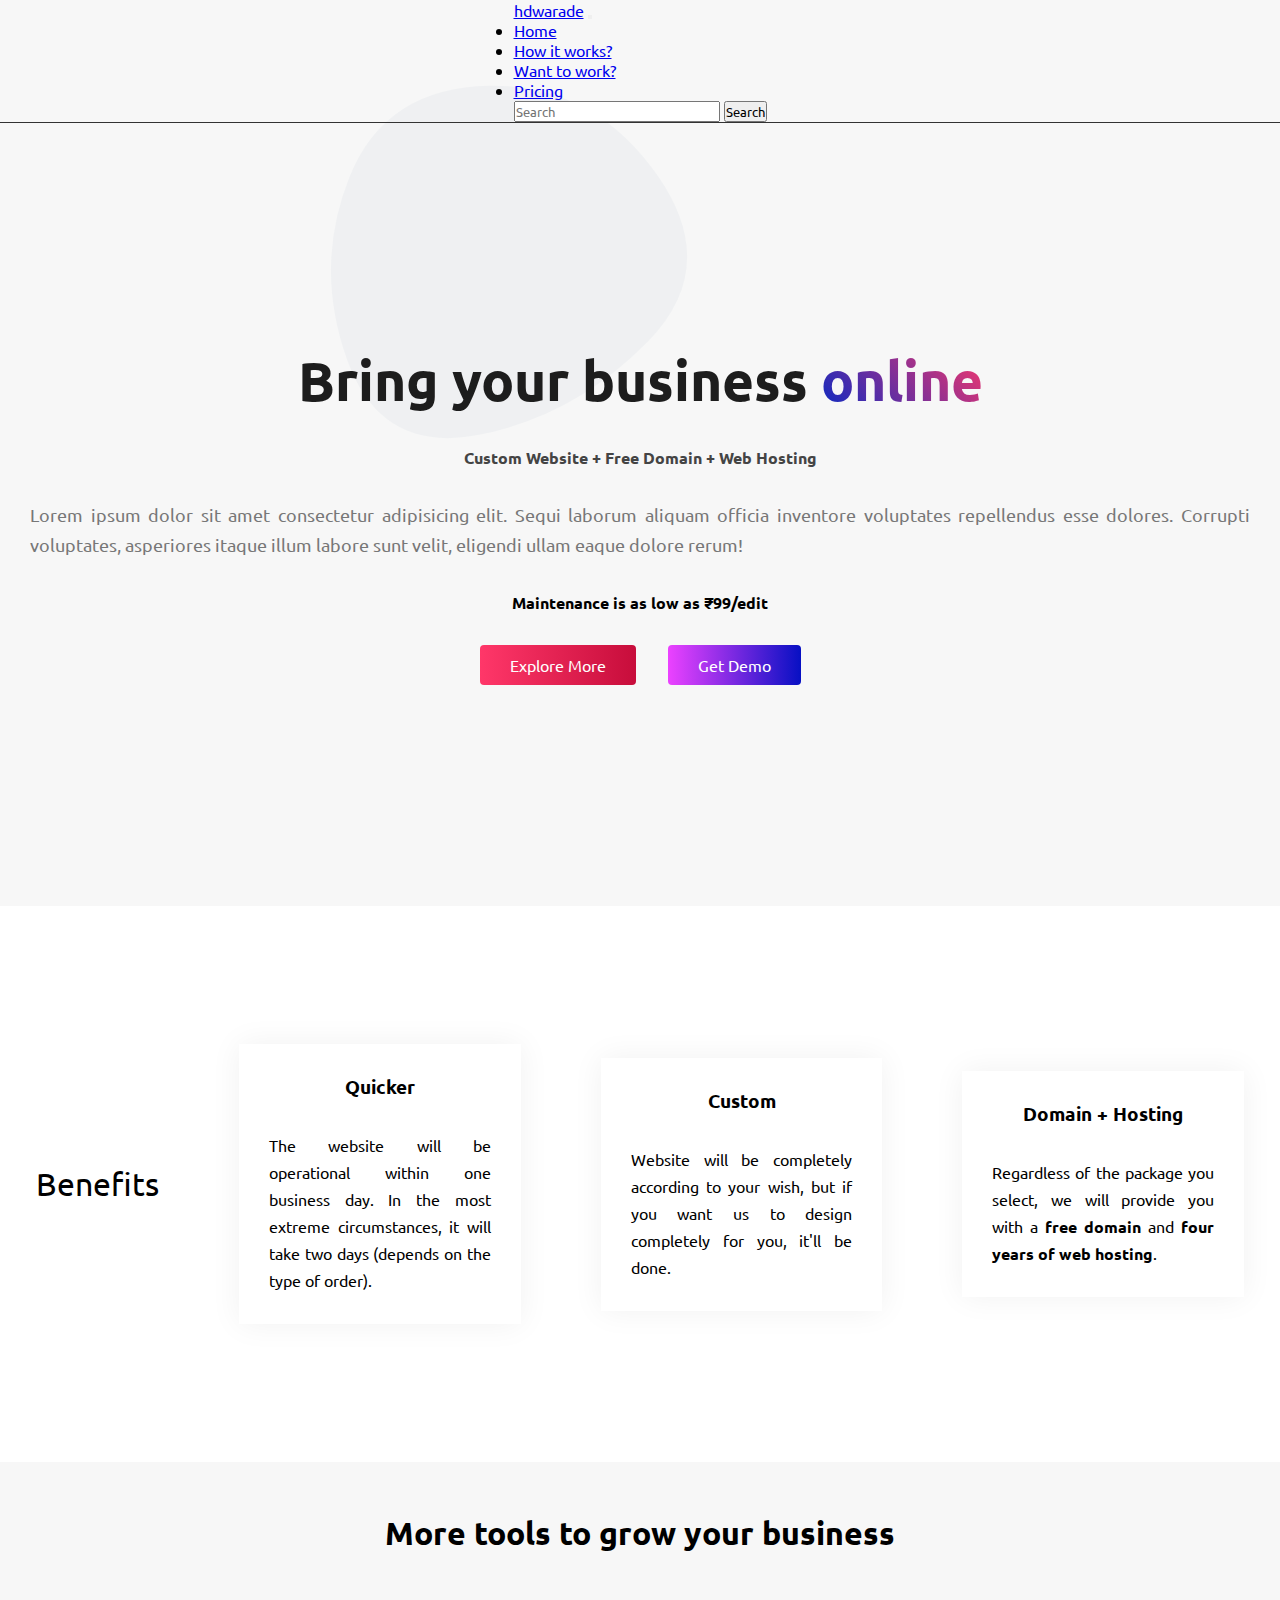
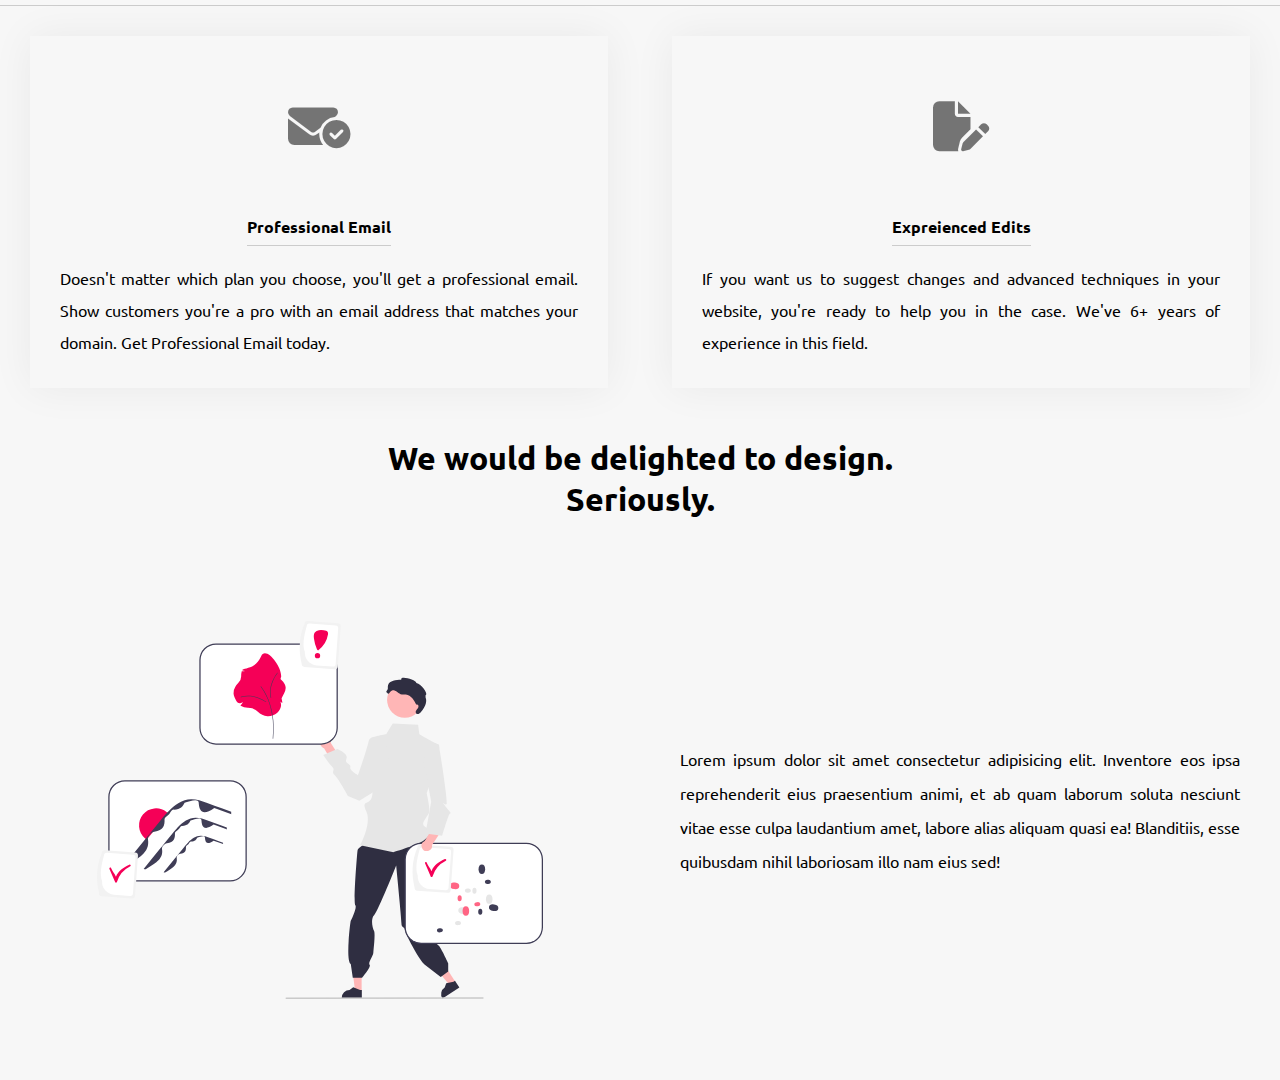
==== commit d7c5b73d: "Update index.html" ====
--- a/index.html
+++ b/index.html
@@ -5,6 +5,8 @@
     <meta charset="UTF-8">
     <meta http-equiv="X-UA-Compatible" content="IE=edge">
     <meta name="viewport" content="width=device-width, initial-scale=1.0">
+    <meta name="viewport" content="user-scalable=no, width=device-width, initial-scale=1.0" />
+    <meta name="apple-mobile-web-app-capable" content="yes" />
     <title>hdwarade</title>
     <link rel="stylesheet" href="https://use.fontawesome.com/releases/v5.15.4/css/all.css"
         integrity="sha384-DyZ88mC6Up2uqS4h/KRgHuoeGwBcD4Ng9SiP4dIRy0EXTlnuz47vAwmeGwVChigm" crossorigin="anonymous" />
@@ -65,7 +67,7 @@
             repellendus esse dolores. Corrupti voluptates, asperiores itaque illum labore sunt velit, eligendi ullam
             eaque dolore rerum!</p>
         <div class="range">
-            <b>Maintenance is as low as Rs.99/edit</b>
+            <b>Maintenance is as low as ₹99/edit</b>
         </div>
         <div class="affectem">
             <a href="#" class="a" id="learnMore">Explore More</a>
@@ -105,27 +107,34 @@
                     <i class="fa-solid fa-envelope-circle-check cardIcons"></i>
                     <div class="contentCard">
                         <h4>Professional Email</h4>
-                        <p>Doesn't matter which plan you choose, you'll get a professional email. Show customers you're a pro with an email address that matches your domain. Get Professional Email today.</p>
+                        <p>Doesn't matter which plan you choose, you'll get a professional email. Show customers you're
+                            a pro with an email address that matches your domain. Get Professional Email today.</p>
                     </div>
                 </div>
                 <div class="cardHolderImg">
                     <i class="fa-solid fa-file-pen cardIcons"></i>
                     <div class="contentCard">
                         <h4>Expreienced Edits</h4>
-                        <p>If you want us to suggest changes and advanced techniques in your website, you're ready to help you in the case. We've 6+ years of experience in this field.</p>
+                        <p>If you want us to suggest changes and advanced techniques in your website, you're ready to
+                            help you in the case. We've 6+ years of experience in this field.</p>
                     </div>
                 </div>
             </div>
         </div>
     </div>
     <div class="love">
-        <h1><p>We would be delighted to design.</p><p>Seriously.</p></h1>
+        <h1>
+            <p>We would be delighted to design.</p>
+            <p>Seriously.</p>
+        </h1>
         <div class="helpSection">
             <div class="imgDiv">
                 <img src="ins.svg" class="loveImg" alt="">
             </div>
             <div class="textContent">
-                Lorem ipsum dolor sit amet consectetur adipisicing elit. Inventore eos ipsa reprehenderit eius praesentium animi, et ab quam laborum soluta nesciunt vitae esse culpa laudantium amet, labore alias aliquam quasi ea! Blanditiis, esse quibusdam nihil laboriosam illo nam eius sed!
+                Lorem ipsum dolor sit amet consectetur adipisicing elit. Inventore eos ipsa reprehenderit eius
+                praesentium animi, et ab quam laborum soluta nesciunt vitae esse culpa laudantium amet, labore alias
+                aliquam quasi ea! Blanditiis, esse quibusdam nihil laboriosam illo nam eius sed!
             </div>
         </div>
     </div>
--- a/style.css
+++ b/style.css
@@ -328,6 +328,9 @@
 /* End of "want to work" page */
 
 @media screen and (max-width: 380px){
+    body{
+        overflow-x: hidden;
+    }
     #learnMore{
         font-size: 15px;
     }
@@ -470,4 +473,4 @@
 [type=tel].form-control:focus, 
 [contenteditable].form-control:focus {
   box-shadow: inset 0 -1px 0 rgb(255, 7, 7);
-}+}
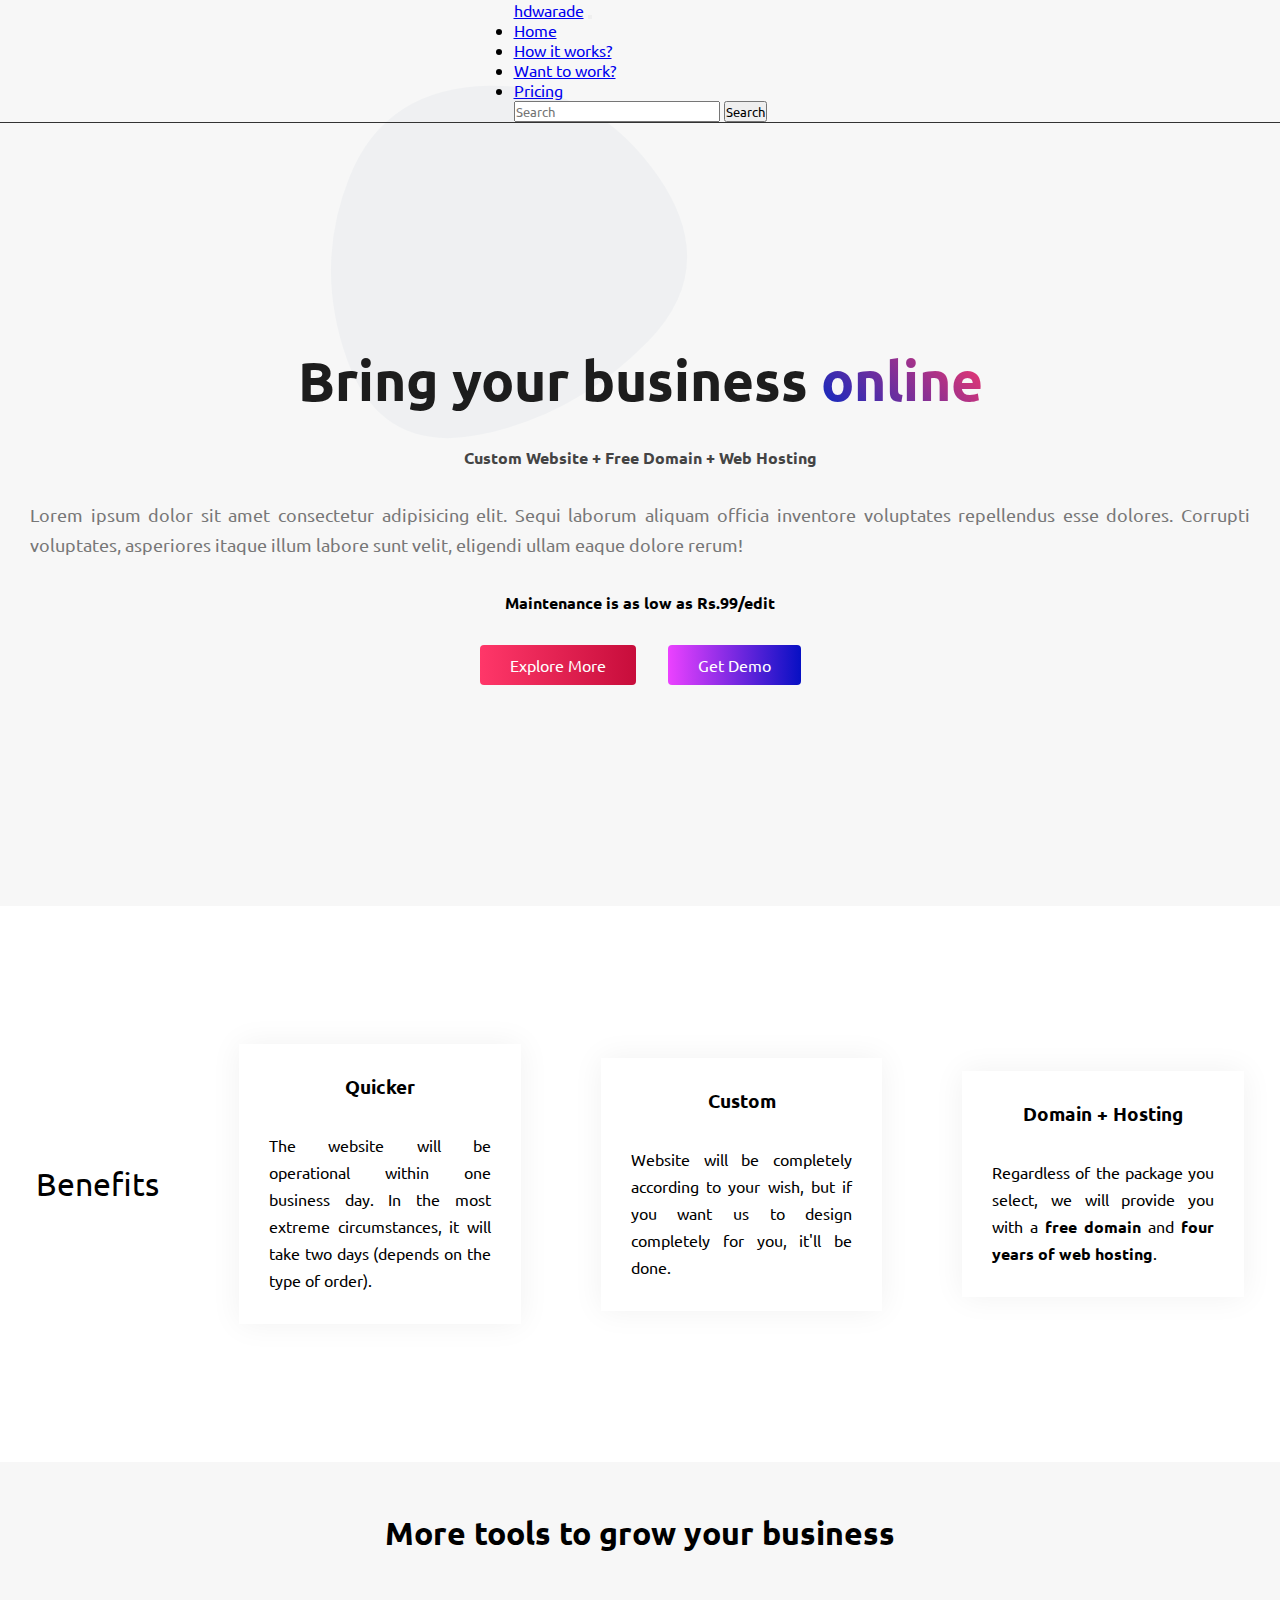
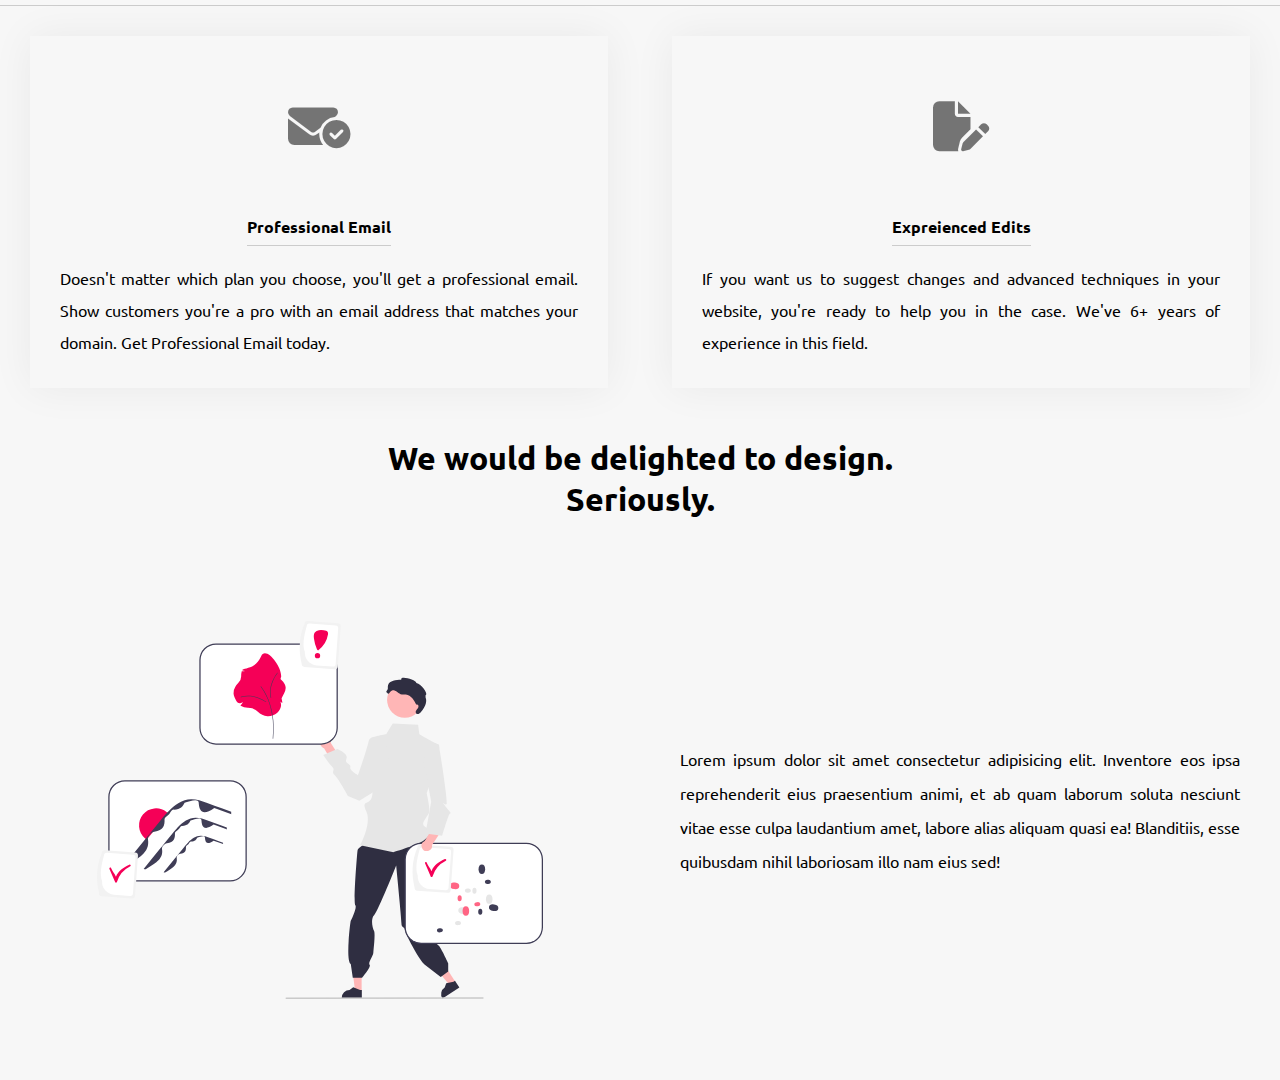
==== commit 277bcbb4: "Update index.html" ====
--- a/index.html
+++ b/index.html
@@ -67,7 +67,7 @@
             repellendus esse dolores. Corrupti voluptates, asperiores itaque illum labore sunt velit, eligendi ullam
             eaque dolore rerum!</p>
         <div class="range">
-            <b>Maintenance is as low as ₹99/edit</b>
+            <b>Maintenance is as low as Rs.99/edit</b>
         </div>
         <div class="affectem">
             <a href="#" class="a" id="learnMore">Explore More</a>
--- a/style.css
+++ b/style.css
@@ -229,6 +229,13 @@
     justify-content: center;
     align-items: center;
     width: 120px;
+}
+body {
+    overflow-x: hidden;
+    width: 100%;
+    -webkit-box-sizing: border-box;
+       -moz-box-sizing: border-box;
+            box-sizing: border-box;
 }
 .contentCard{
     display: flex;
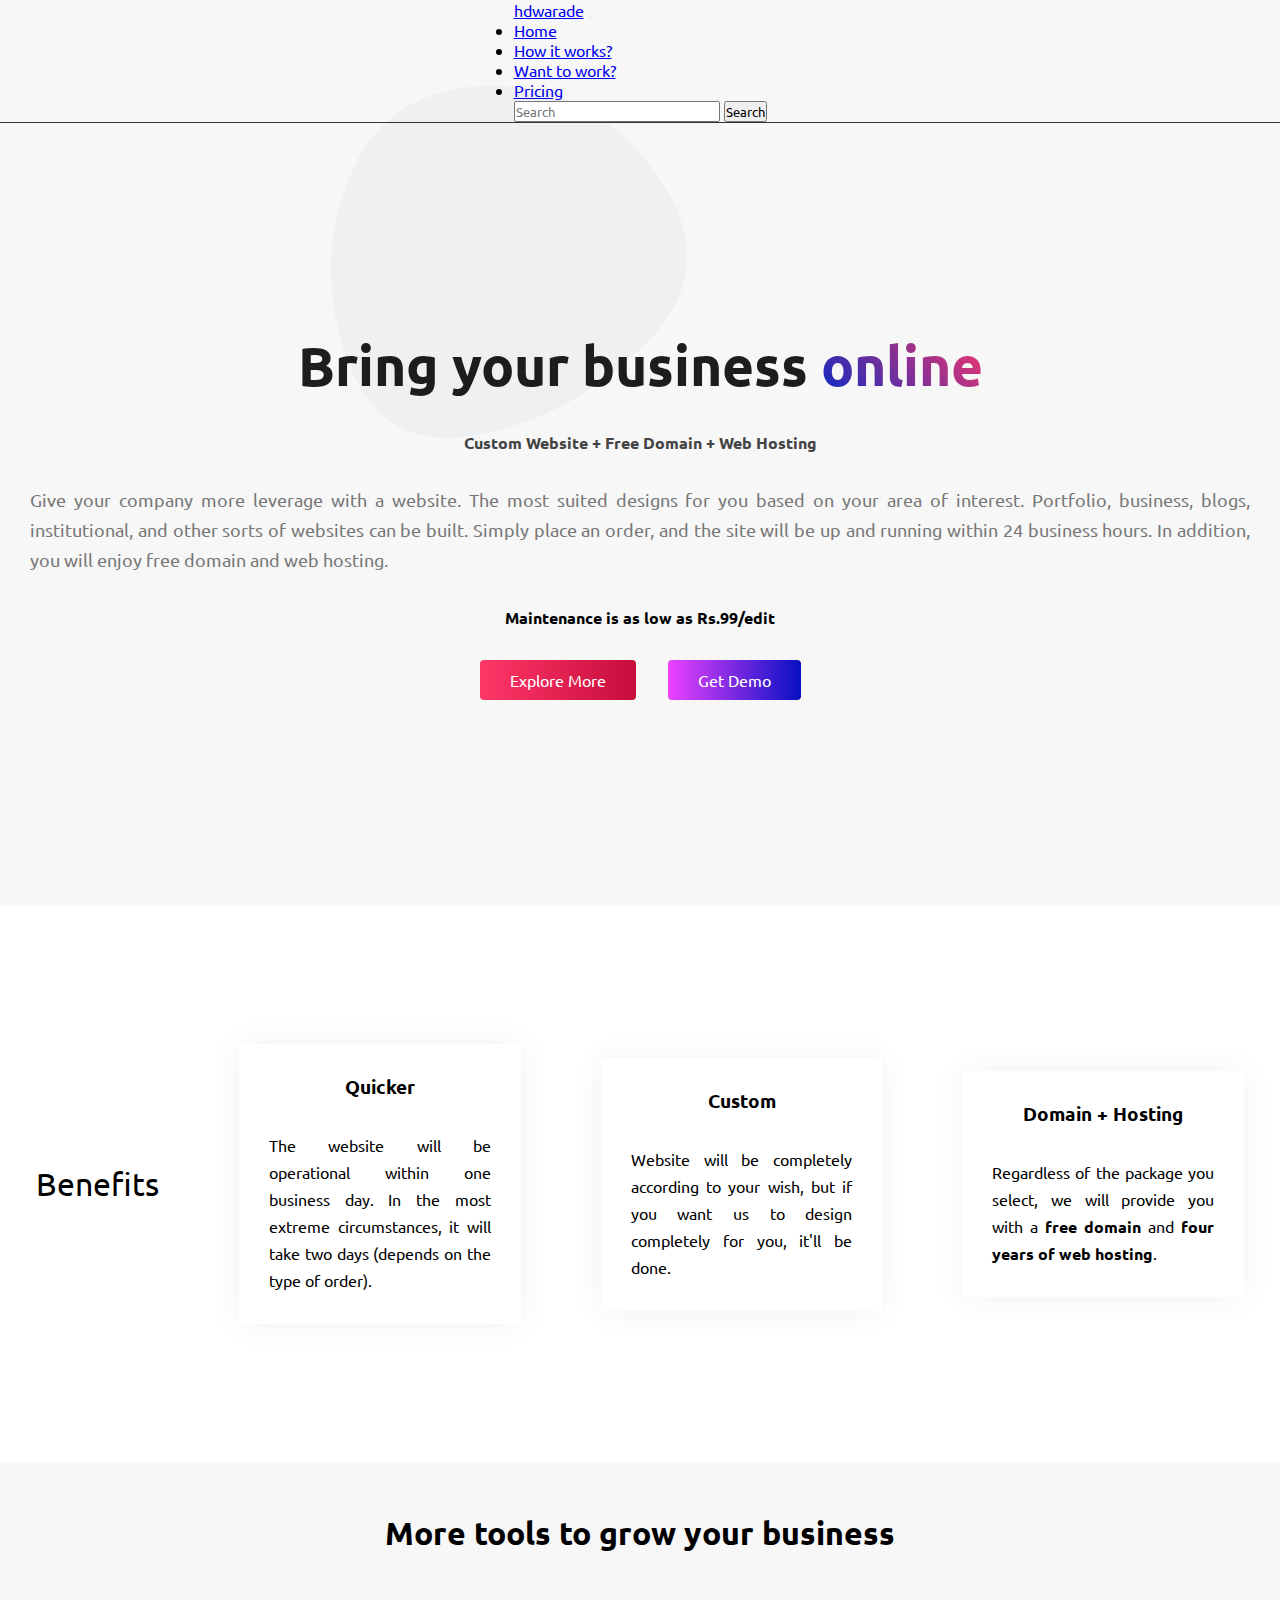
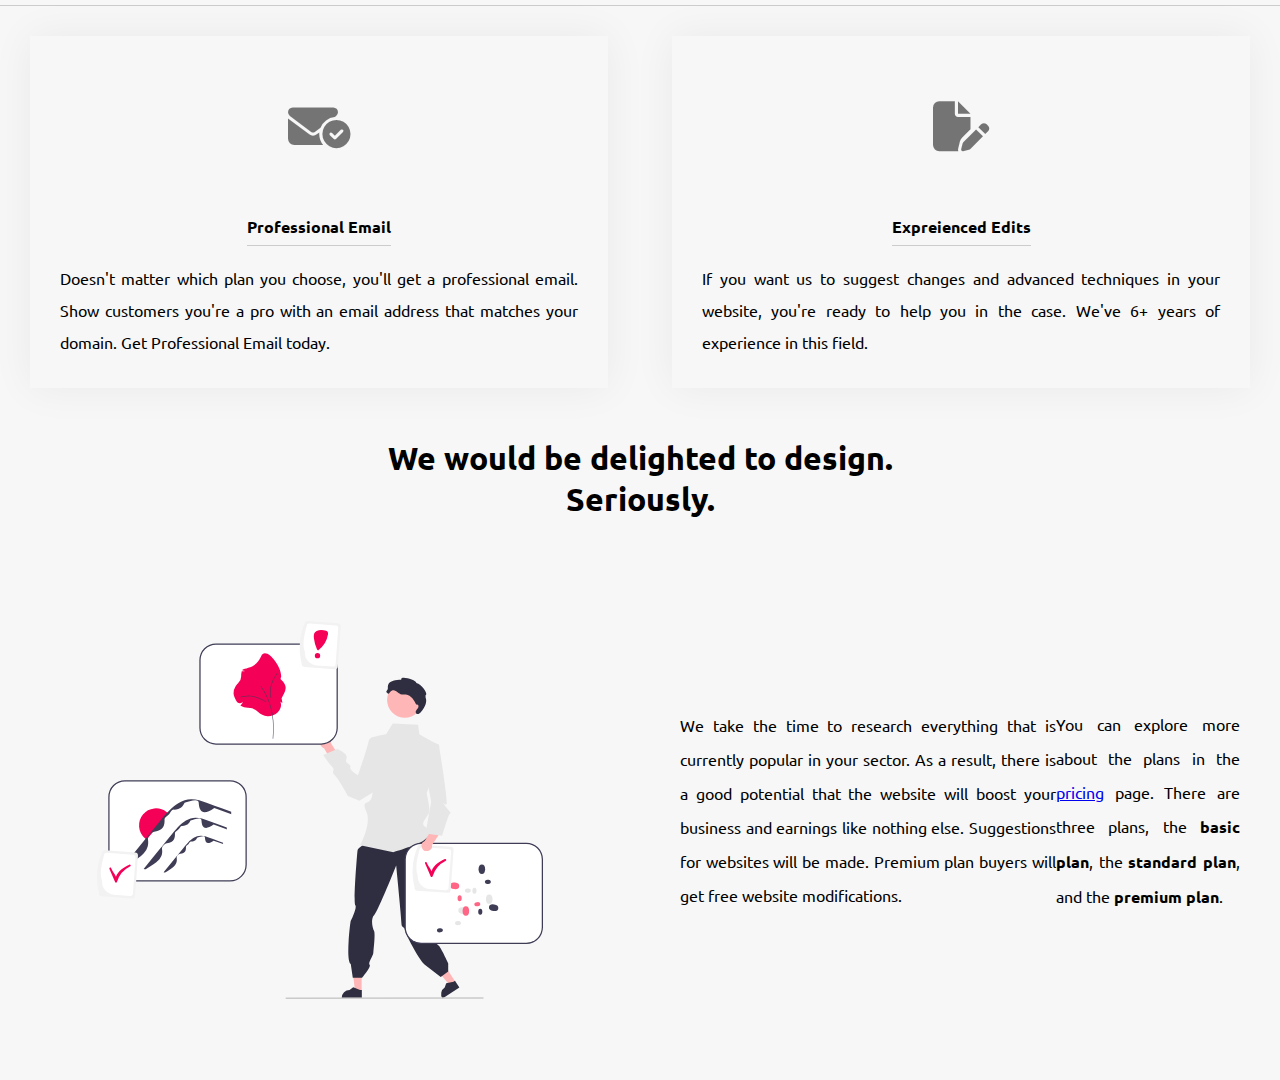
==== commit 110a3871: "Update index.html" ====
--- a/index.html
+++ b/index.html
@@ -49,7 +49,7 @@
                         <a class="nav-link" href="wanttowork.html">Want to work?</a>
                     </li>
                     <li class="nav-item">
-                        <a class="nav-link" href="#">Pricing</a>
+                        <a class="nav-link" href="pricing.html">Pricing</a>
                     </li>
                 </ul>
                 <form class="d-flex" role="search">
@@ -62,10 +62,9 @@
     <div class="container">
         <h1 class="titleweb">Bring your business <span class="color">online</span></h1>
         <h4 class="features">Custom Website + Free Domain + Web Hosting</h4>
-        <p class="introText">Lorem ipsum dolor sit amet consectetur adipisicing elit. Sequi laborum aliquam officia
-            inventore voluptates
-            repellendus esse dolores. Corrupti voluptates, asperiores itaque illum labore sunt velit, eligendi ullam
-            eaque dolore rerum!</p>
+        <p class="introText">
+            Give your company more leverage with a website. The most suited designs for you based on your area of interest. Portfolio, business, blogs, institutional, and other sorts of websites can be built. Simply place an order, and the site will be up and running within 24 business hours. In addition, you will enjoy free domain and web hosting.
+        </p>
         <div class="range">
             <b>Maintenance is as low as Rs.99/edit</b>
         </div>
@@ -132,9 +131,8 @@
                 <img src="ins.svg" class="loveImg" alt="">
             </div>
             <div class="textContent">
-                Lorem ipsum dolor sit amet consectetur adipisicing elit. Inventore eos ipsa reprehenderit eius
-                praesentium animi, et ab quam laborum soluta nesciunt vitae esse culpa laudantium amet, labore alias
-                aliquam quasi ea! Blanditiis, esse quibusdam nihil laboriosam illo nam eius sed!
+                <p>We take the time to research everything that is currently popular in your sector. As a result, there is a good potential that the website will boost your business and earnings like nothing else. Suggestions for websites will be made. Premium plan buyers will get free website modifications.</p>
+                <p>You can explore more about the plans in the <a href="pricing.html">pricing</a> page. There are three plans, the <b>basic plan</b>, the <b>standard plan</b>, and the <b>premium plan</b>.</p>
             </div>
         </div>
     </div>
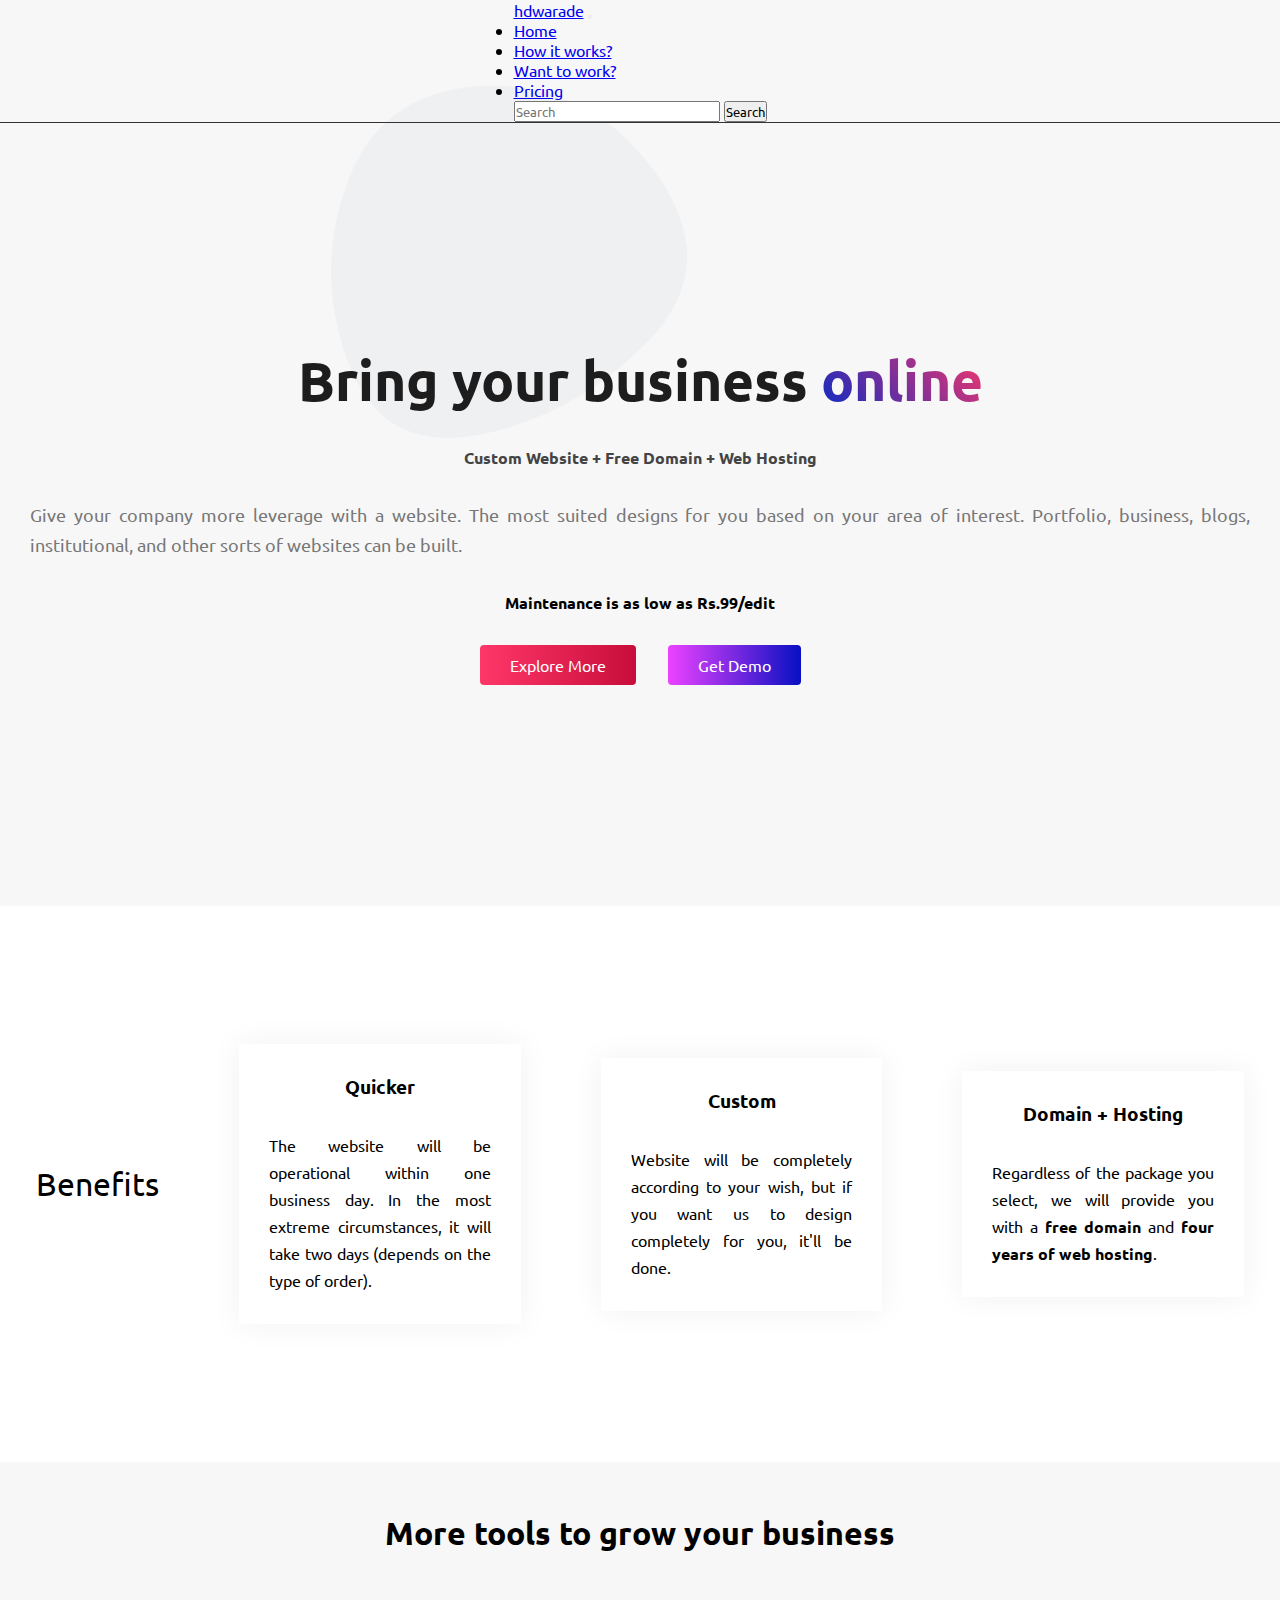
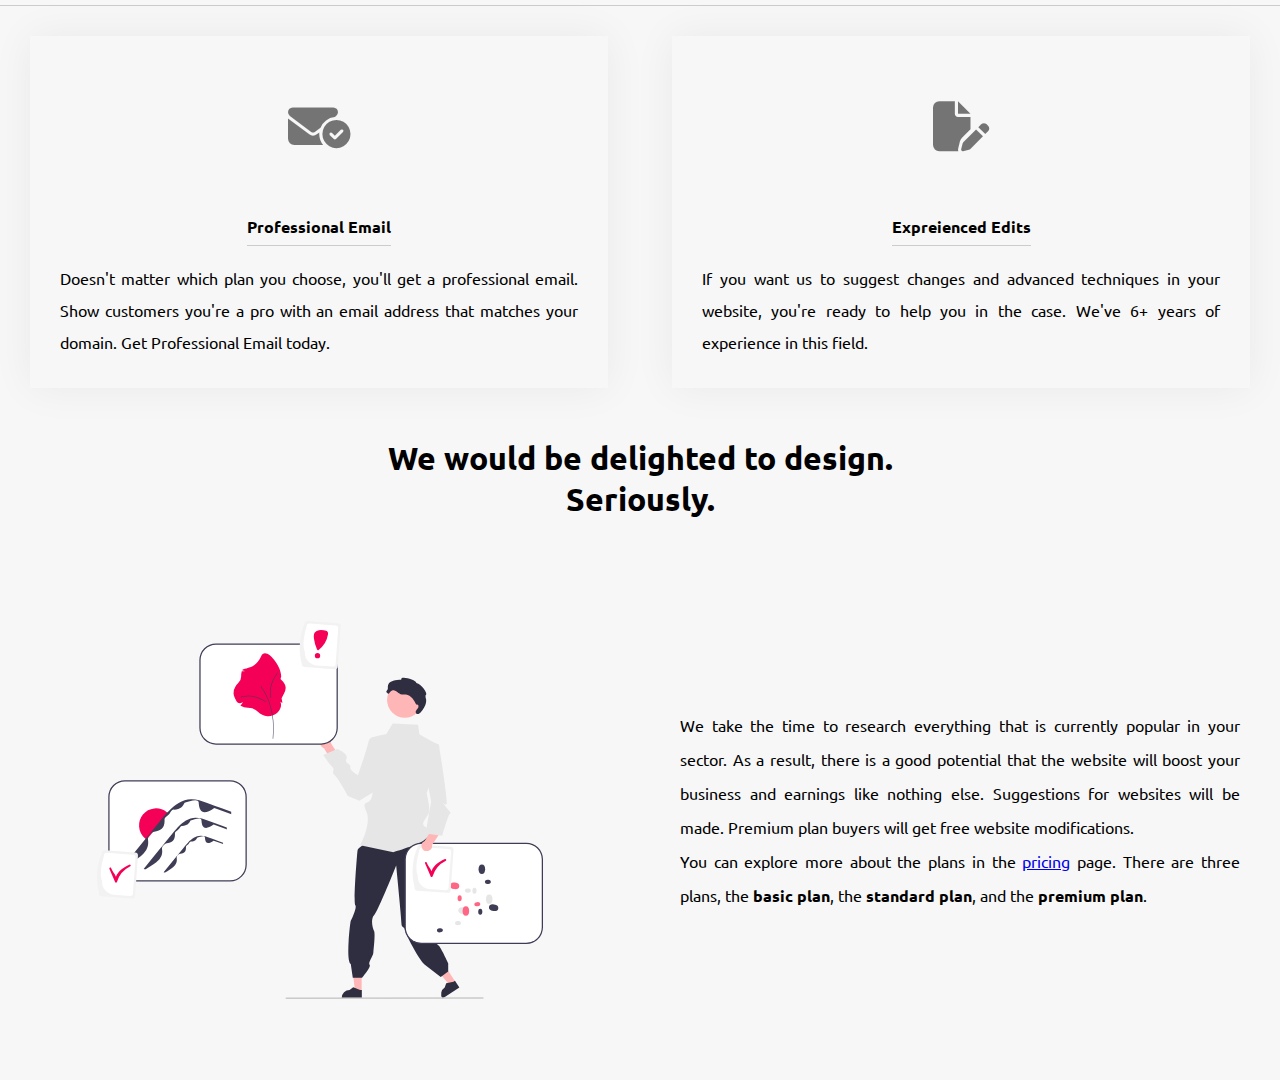
==== commit 8e89c860: "Update index.html" ====
--- a/index.html
+++ b/index.html
@@ -63,8 +63,7 @@
         <h1 class="titleweb">Bring your business <span class="color">online</span></h1>
         <h4 class="features">Custom Website + Free Domain + Web Hosting</h4>
         <p class="introText">
-            Give your company more leverage with a website. The most suited designs for you based on your area of interest. Portfolio, business, blogs, institutional, and other sorts of websites can be built. Simply place an order, and the site will be up and running within 24 business hours. In addition, you will enjoy free domain and web hosting.
-        </p>
+            Give your company more leverage with a website. The most suited designs for you based on your area of interest. Portfolio, business, blogs, institutional, and other sorts of websites can be built.</p>
         <div class="range">
             <b>Maintenance is as low as Rs.99/edit</b>
         </div>
--- a/style.css
+++ b/style.css
@@ -7,7 +7,10 @@
     font-family: 'Ubuntu', sans-serif;
     box-sizing: border-box;
 }
-
+*::selection{
+    background: rgb(233, 233, 233);
+    color: #000;
+}
 .navbar {
     /* height: 10vh; */
     display: flex;
@@ -284,6 +287,7 @@
     display: flex;
     justify-content: center;
     align-items: center;
+    flex-direction: column;
     text-align: justify;
     padding: 40px;
     line-height: 34px;
